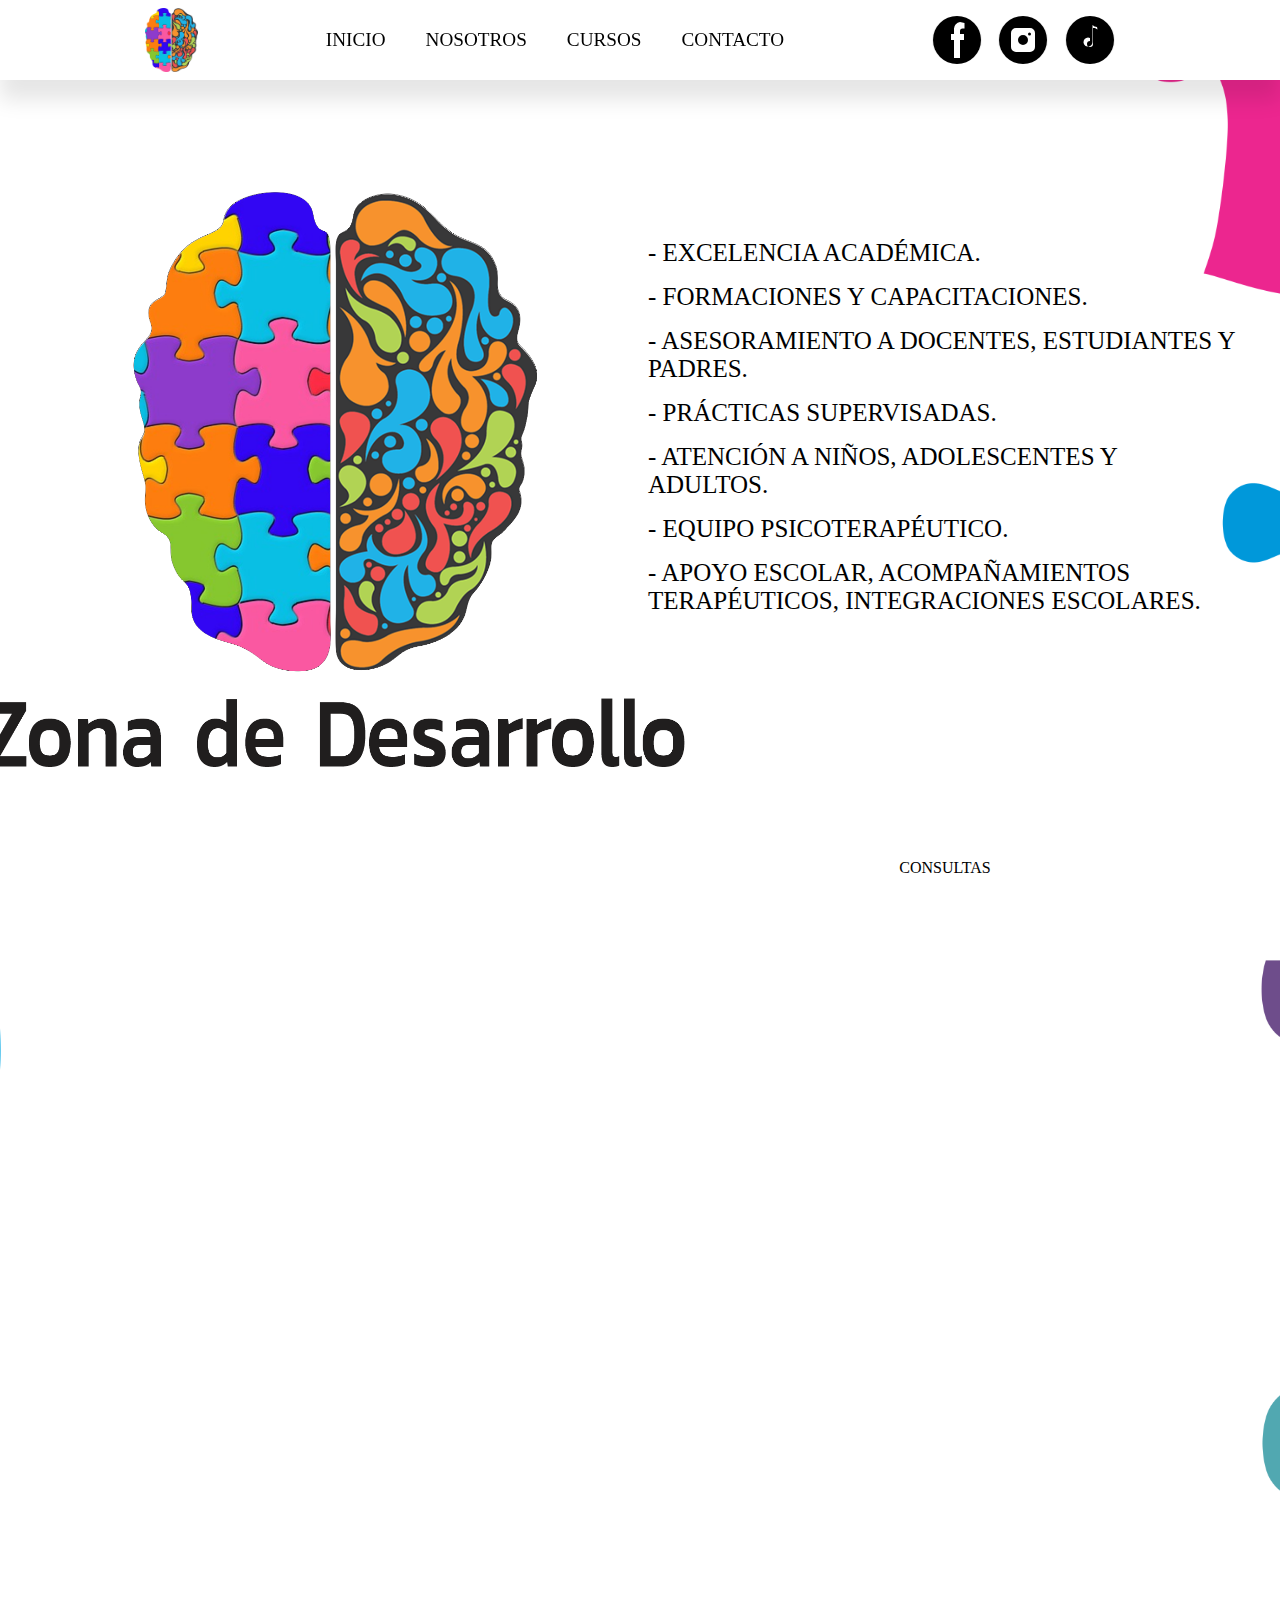
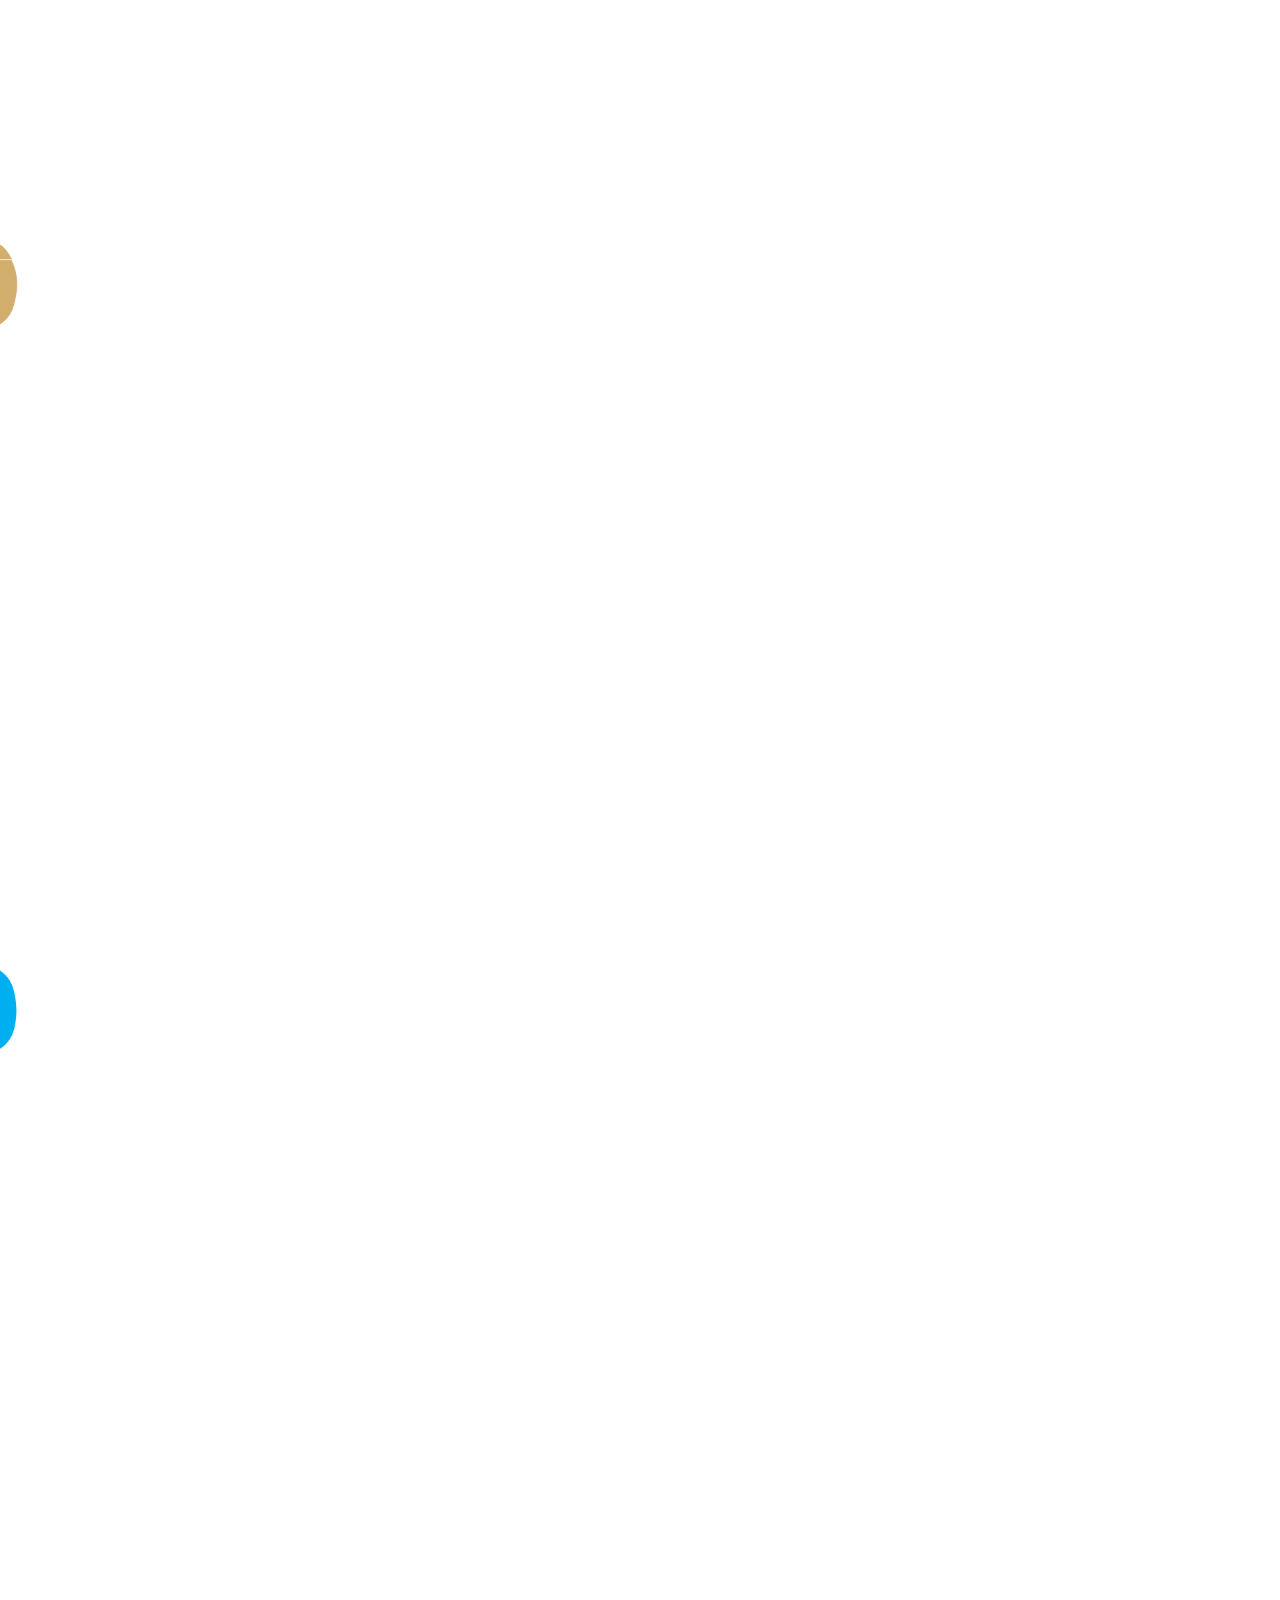
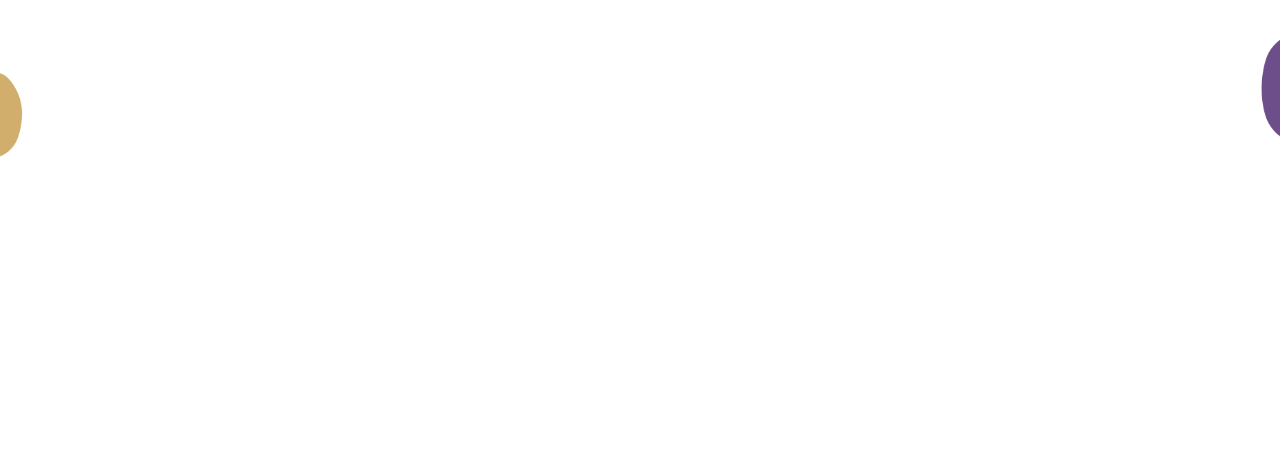
==== index.html @ 985d304d "first commit" ====
<!DOCTYPE html>
<html lang="en">
<head>
    <meta charset="UTF-8">
    <meta name="viewport" content="width=device-width, initial-scale=1.0">
    <title>Zona de Desarrollo</title>
    <link rel="stylesheet" href="style.css">
    <link rel="shortcut icon" href="img/LogoZona.png" type="image/x-icon">
</head>

<body>
    <header>
        <div class="logotipo">
            <img src="img/LogoZona.png" alt="ZonaDeDesarrollo_Logo">
        </div>

        <div class="navegacion">
            <ul>
                <li> <a href="">INICIO</a> </li>
                <li> <a href="">NOSOTROS</a> </li>
                <li> <a href="">CURSOS</a> </li>
                <li> <a href="">CONTACTO</a> </li>
            </ul>
        </div>

        <div class="redes">
            <button>
                <svg xmlns="http://www.w3.org/2000/svg" viewBox="0 0 24 24" width="100" height="100">
                <circle cx="12" cy="12" r="12" fill="#000000"/>
                <path d="M15.5,9H13.5V7.5A1.25,1.25,0,0,1,14.75,6.25h1V3.5A15.48,15.48,0,0,0,13.5,3,3.38,3.38,0,0,0,10.5,6.25V9H9v3h1.5V21h3V12h2Z" fill="#FFFFFF"/>
                </svg>
            </button>
            <button>
                <svg xmlns="http://www.w3.org/2000/svg" viewBox="0 0 24 24" width="100" height="100">
                <circle cx="12" cy="12" r="12" fill="#000000"/>
                <path d="M15.5,6h-7A2.5,2.5,0,0,0,6,8.5v7A2.5,2.5,0,0,0,8.5,18h7a2.5,2.5,0,0,0,2.5-2.5v-7A2.5,2.5,0,0,0,15.5,6ZM12,14.5A2.5,2.5,0,1,1,14.5,12,2.5,2.5,0,0,1,12,14.5Zm3.25-4.75a.75.75,0,1,1,.75-.75A.75.75,0,0,1,15.25,9.75Z" fill="#FFFFFF"/>
                </svg>
            </button>
            <button>
                <svg xmlns="http://www.w3.org/2000/svg" viewBox="0 0 24 24" width="100" height="100">
                <circle cx="12" cy="12" r="12" fill="#000000"/>
                <path d="M15.5,5.5a3.25,3.25,0,0,1-2.25-1V13a2.25,2.25,0,1,1-1.25-2v1.5a1.5,1.5,0,1,0,1.5,1.5V6h1a3.75,3.75,0,0,0,1.25.75Z" fill="#FFFFFF"/>
                </svg>
            </button>
        </div>
    </header>

    <section class="inicio">
        <div class="containerLogo">
            <img src="img/Logo Consultorio.png" alt="logoConsultorio">
        </div>
        <div class="containerInfo">
            <p> - EXCELENCIA ACADÉMICA.</p>
            <p> - FORMACIONES Y CAPACITACIONES.</p>
            <p> - ASESORAMIENTO A DOCENTES, ESTUDIANTES Y PADRES.</p>
            <p> - PRÁCTICAS SUPERVISADAS.</p>
            <p> - ATENCIÓN A NIÑOS, ADOLESCENTES Y ADULTOS.</p>
            <p> - EQUIPO PSICOTERAPÉUTICO.</p>
            <p> - APOYO ESCOLAR, ACOMPAÑAMIENTOS TERAPÉUTICOS,
                INTEGRACIONES ESCOLARES.</p>
        </div>

        <div class="consultas">
            <img src="" alt="">
            <p>CONSULTAS</p>
        </div>
    </section>

    <section class="nosotros">

    </section>

    <section class="cursos">

    </section>

    <section class="contactos"></section>
</body>
</html>
---- style.css ----
body{
    margin: 0;
    padding: 0;
    box-sizing: border-box;
}

header{
    top: 0px;
    background-color: rgb(255, 255, 255);
    height: 80px;
    width: 100%;
    display: flex;
    box-shadow: 0px 20px 20px rgba(0, 0, 0, 0.1);
    justify-content: space-evenly;
    align-items: center;
    position: fixed;
}

.logotipo{
    width: auto;
    height: 80%;
    align-items: center;
    justify-content: center;
}

.logotipo img{
    height: 100%;
    width: auto;
}

.navegacion{
    display: flex;
    width: 400px;
    height: 100%;
    padding: 0px 12px;
    align-items: center;
    justify-content: center;
}

.navegacion ul{
    margin: 0;
    padding: 0;
    display: flex;
    justify-content: space-evenly;
    align-items: center;
    height: 100%;
    list-style: none;
    gap: 40px;
}

.navegacion ul li a{
    font-family: "Kanit Medium";
    text-decoration: none;
    color: black;
    font-size: 120%;
}

.redes{
    display: flex;
    padding: 0px 12px;
    height: 100%;
    width: 200px;
    justify-content: space-around;
    align-items: center;
}

.redes button{
    display: flex;
    padding: 0;
    margin: 0;
    height: 60%;
    width: 50px;
    justify-content: center;
    align-items: center;
    border-radius: 50%;
    border-style: none;
}

.redes button svg{
    display: flex;
    height: 100%;
}

.inicio{
    display: flex;
    justify-content: center;
    align-items: center;
    background-image: url('img/homeSection.png');
    background-size: cover;
    background-position: center; 
    flex-direction: column;
    height: 100vh; 
}

.nosotros{
    display: flex;
    justify-content: center;
    align-items: center;
    background-image: url('img/aboutusSection.png');
    background-size: cover; 
    background-position: center; 
    flex-direction: column;
    height: 100vh;
}

.cursos{
    display: flex;
    justify-content: center;
    align-items: center;
    background-image: url('img/cursosSection.png');
    background-size: cover; 
    background-position: center; 
    flex-direction: column;
    height: 100vh; 
}

.contactos{
    display: flex;
    justify-content: center;
    align-items: center;
    background-image: url('img/contactSection.png');
    background-size: cover; 
    background-position: center; 
    flex-direction: column;
    height: 100vh; 
}

.inicio{
    flex-wrap: wrap;
    display: flex;
    margin: 0;
    padding: 30px;
    justify-content: space-evenly;
    align-items: center;
}

.containerInfo{
    background-color: transparent;
    display: flex;
    height: 80%;
    width: 50%;
    flex-direction: column;
    justify-content: center;
}

.containerInfo p{
    font-family: "Kanit Medium";
    color: black;
    font-size: 25px;
    margin: 8px;
}

.containerLogo{
    background-color: transparent;
    display: flex;
    height: 80%;
    width: 50%;
    justify-content: center;
    align-items: center;
}

.containerLogo img{
    display: flex;
    height: 80%;
    width: auto;
}
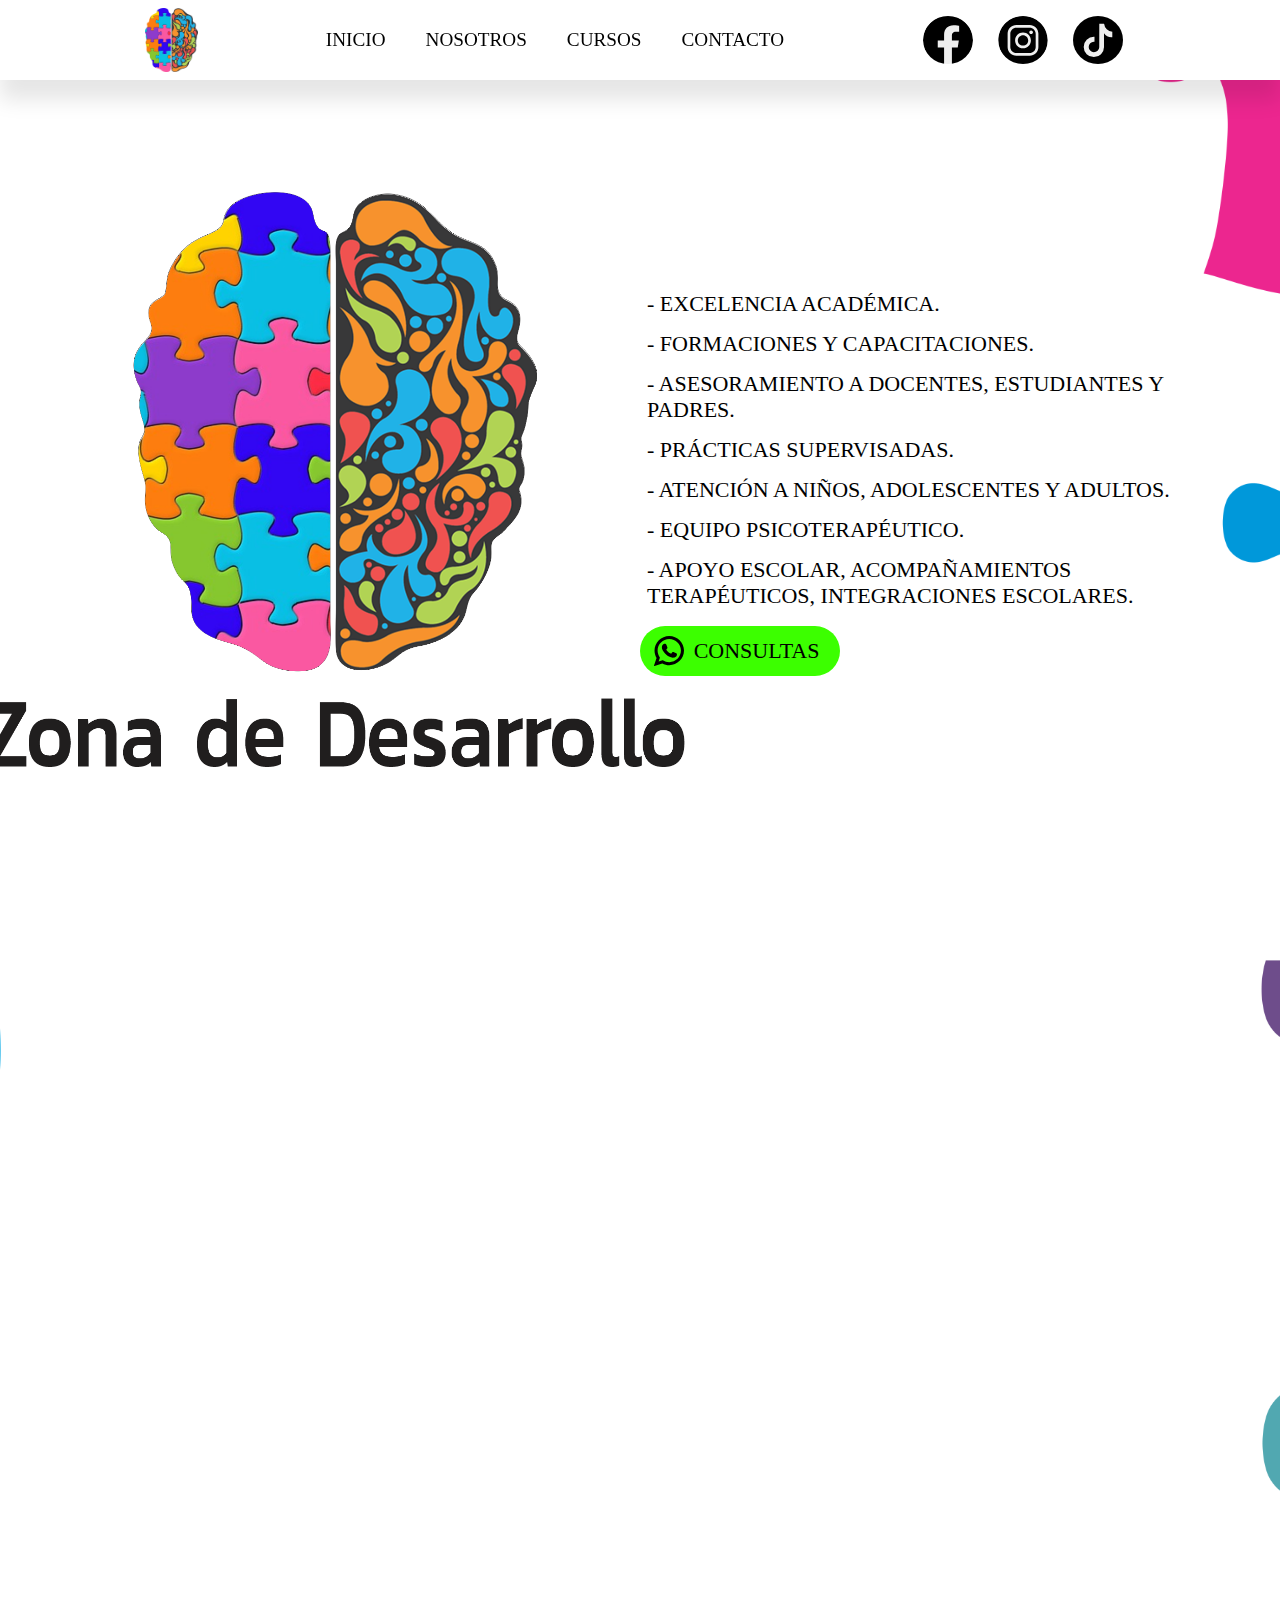
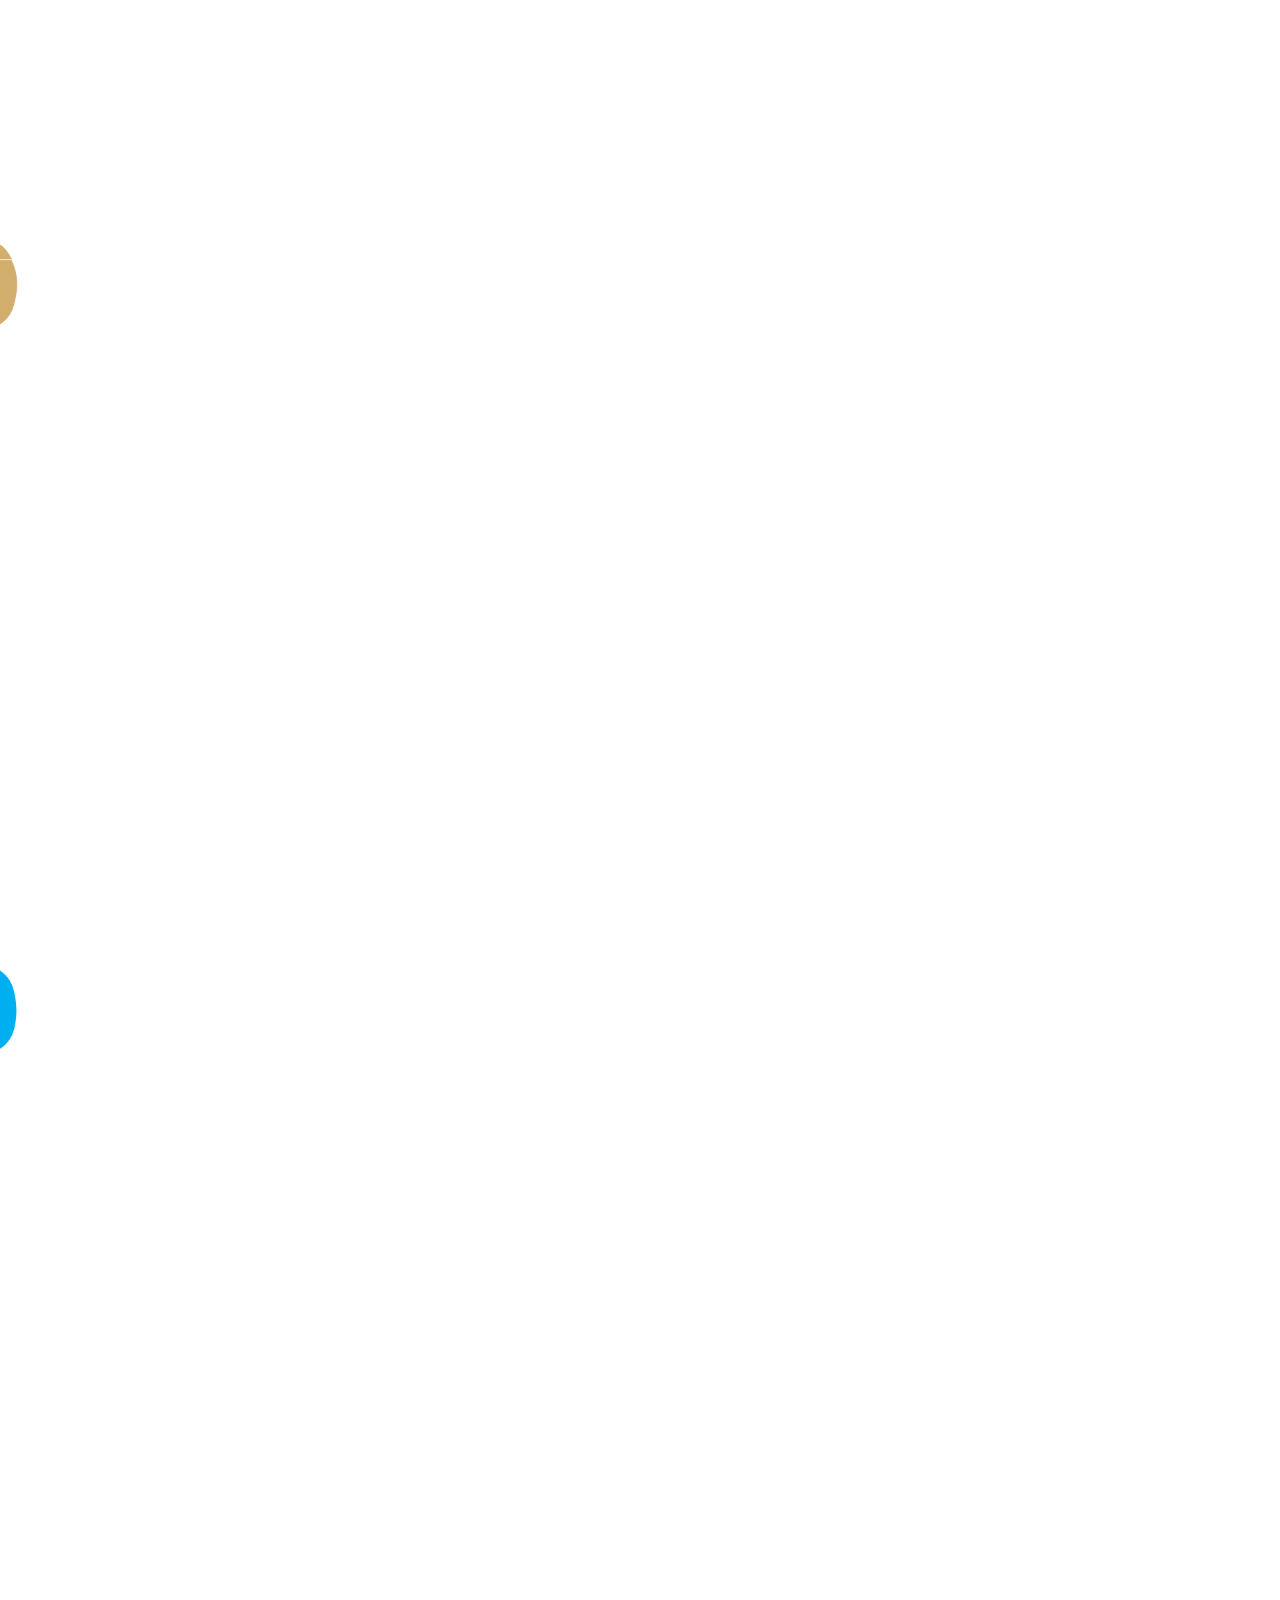
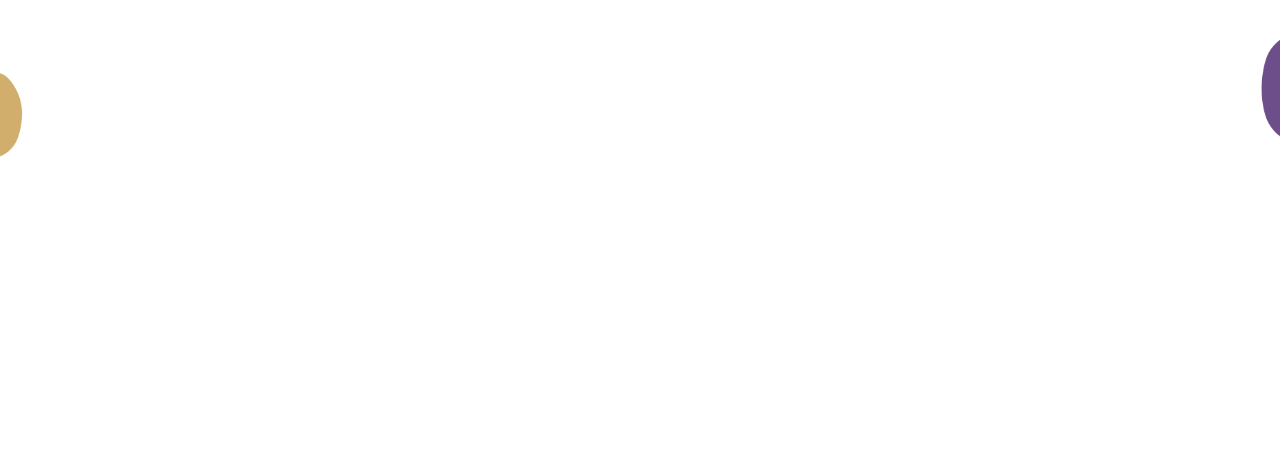
==== commit b4d5a55d: "Seccion de inicio terminada" ====
--- a/index.html
+++ b/index.html
@@ -25,22 +25,22 @@
 
         <div class="redes">
             <button>
-                <svg xmlns="http://www.w3.org/2000/svg" viewBox="0 0 24 24" width="100" height="100">
-                <circle cx="12" cy="12" r="12" fill="#000000"/>
-                <path d="M15.5,9H13.5V7.5A1.25,1.25,0,0,1,14.75,6.25h1V3.5A15.48,15.48,0,0,0,13.5,3,3.38,3.38,0,0,0,10.5,6.25V9H9v3h1.5V21h3V12h2Z" fill="#FFFFFF"/>
+                <svg viewBox="0 0 24 24" role="img" xmlns="http://www.w3.org/2000/svg"><title>Facebook icon</title><path d="M23.9981 11.9991C23.9981 5.37216 18.626 0 11.9991 0C5.37216 0 0 5.37216 0 11.9991C0 17.9882 4.38789 22.9522 10.1242 23.8524V15.4676H7.07758V11.9991H10.1242V9.35553C10.1242 6.34826 11.9156 4.68714 14.6564 4.68714C15.9692 4.68714 17.3424 4.92149 17.3424 4.92149V7.87439H15.8294C14.3388 7.87439 13.8739 8.79933 13.8739 9.74824V11.9991H17.2018L16.6698 15.4676H13.8739V23.8524C19.6103 22.9522 23.9981 17.9882 23.9981 11.9991Z"/></svg>
+            </button>
+            <button>
+                <svg fill="#000000" version="1.1" id="Layer_1" xmlns="http://www.w3.org/2000/svg" xmlns:xlink="http://www.w3.org/1999/xlink" 
+                width="800px" height="800px" viewBox="0 0 260 260" enable-background="new 0 0 260 260" xml:space="preserve">
+                <path d="M164.58,64H95.42C78.1,64,64,78.1,64,95.42v69.16C64,181.9,78.1,196,95.42,196h69.16c17.32,0,31.42-14.1,31.42-31.42V95.42
+                C196,78.1,181.9,64,164.58,64z M130,171.1c-22.66,0-41.1-18.44-41.1-41.1s18.44-41.1,41.1-41.1s41.1,18.44,41.1,41.1
+                S152.66,171.1,130,171.1z M172.22,97.3c-5.3,0-9.6-4.3-9.6-9.61c0-5.3,4.3-9.6,9.6-9.6c5.31,0,9.61,4.3,9.61,9.6
+                C181.83,93,177.53,97.3,172.22,97.3z M130,102.9c-14.94,0-27.1,12.16-27.1,27.1s12.16,27.1,27.1,27.1s27.1-12.16,27.1-27.1
+                S144.94,102.9,130,102.9z M130,2C59.31,2,2,59.31,2,130s57.31,128,128,128s128-57.31,128-128S200.69,2,130,2z M210,164.58
+                c0,25.04-20.38,45.42-45.42,45.42H95.42C70.38,210,50,189.62,50,164.58V95.42C50,70.38,70.38,50,95.42,50h69.16
+                C189.62,50,210,70.38,210,95.42V164.58z"/>
                 </svg>
             </button>
             <button>
-                <svg xmlns="http://www.w3.org/2000/svg" viewBox="0 0 24 24" width="100" height="100">
-                <circle cx="12" cy="12" r="12" fill="#000000"/>
-                <path d="M15.5,6h-7A2.5,2.5,0,0,0,6,8.5v7A2.5,2.5,0,0,0,8.5,18h7a2.5,2.5,0,0,0,2.5-2.5v-7A2.5,2.5,0,0,0,15.5,6ZM12,14.5A2.5,2.5,0,1,1,14.5,12,2.5,2.5,0,0,1,12,14.5Zm3.25-4.75a.75.75,0,1,1,.75-.75A.75.75,0,0,1,15.25,9.75Z" fill="#FFFFFF"/>
-                </svg>
-            </button>
-            <button>
-                <svg xmlns="http://www.w3.org/2000/svg" viewBox="0 0 24 24" width="100" height="100">
-                <circle cx="12" cy="12" r="12" fill="#000000"/>
-                <path d="M15.5,5.5a3.25,3.25,0,0,1-2.25-1V13a2.25,2.25,0,1,1-1.25-2v1.5a1.5,1.5,0,1,0,1.5,1.5V6h1a3.75,3.75,0,0,0,1.25.75Z" fill="#FFFFFF"/>
-                </svg>
+                <svg viewBox="4 4 42 42" xmlns="http://www.w3.org/2000/svg" width="2500" height="2500"><path d="M41 4H9C6.243 4 4 6.243 4 9v32c0 2.757 2.243 5 5 5h32c2.757 0 5-2.243 5-5V9c0-2.757-2.243-5-5-5m-3.994 18.323a7.482 7.482 0 0 1-.69.035 7.492 7.492 0 0 1-6.269-3.388v11.537a8.527 8.527 0 1 1-8.527-8.527c.178 0 .352.016.527.027v4.202c-.175-.021-.347-.053-.527-.053a4.351 4.351 0 1 0 0 8.704c2.404 0 4.527-1.894 4.527-4.298l.042-19.594h4.02a7.488 7.488 0 0 0 6.901 6.685v4.67"/></svg>
             </button>
         </div>
     </header>
@@ -58,12 +58,34 @@
             <p> - EQUIPO PSICOTERAPÉUTICO.</p>
             <p> - APOYO ESCOLAR, ACOMPAÑAMIENTOS TERAPÉUTICOS,
                 INTEGRACIONES ESCOLARES.</p>
+
+            <button>
+                <svg fill="#000000" version="1.1" id="Layer_1" xmlns="http://www.w3.org/2000/svg" xmlns:xlink="http://www.w3.org/1999/xlink" viewBox="0 0 308 308" xml:space="preserve">
+                <g id="XMLID_468_">
+	                <path id="XMLID_469_" d="M227.904,176.981c-0.6-0.288-23.054-11.345-27.044-12.781c-1.629-0.585-3.374-1.156-5.23-1.156
+		            c-3.032,0-5.579,1.511-7.563,4.479c-2.243,3.334-9.033,11.271-11.131,13.642c-0.274,0.313-0.648,0.687-0.872,0.687
+		            c-0.201,0-3.676-1.431-4.728-1.888c-24.087-10.463-42.37-35.624-44.877-39.867c-0.358-0.61-0.373-0.887-0.376-0.887
+		            c0.088-0.323,0.898-1.135,1.316-1.554c1.223-1.21,2.548-2.805,3.83-4.348c0.607-0.731,1.215-1.463,1.812-2.153
+		            c1.86-2.164,2.688-3.844,3.648-5.79l0.503-1.011c2.344-4.657,0.342-8.587-0.305-9.856c-0.531-1.062-10.012-23.944-11.02-26.348
+		            c-2.424-5.801-5.627-8.502-10.078-8.502c-0.413,0,0,0-1.732,0.073c-2.109,0.089-13.594,1.601-18.672,4.802
+		            c-5.385,3.395-14.495,14.217-14.495,33.249c0,17.129,10.87,33.302,15.537,39.453c0.116,0.155,0.329,0.47,0.638,0.922
+		            c17.873,26.102,40.154,45.446,62.741,54.469c21.745,8.686,32.042,9.69,37.896,9.69c0.001,0,0.001,0,0.001,0
+		            c2.46,0,4.429-0.193,6.166-0.364l1.102-0.105c7.512-0.666,24.02-9.22,27.775-19.655c2.958-8.219,3.738-17.199,1.77-20.458
+		            C233.168,179.508,230.845,178.393,227.904,176.981z"/>
+	                <path id="XMLID_470_" d="M156.734,0C73.318,0,5.454,67.354,5.454,150.143c0,26.777,7.166,52.988,20.741,75.928L0.212,302.716
+		            c-0.484,1.429-0.124,3.009,0.933,4.085C1.908,307.58,2.943,308,4,308c0.405,0,0.813-0.061,1.211-0.188l79.92-25.396
+		            c21.87,11.685,46.588,17.853,71.604,17.853C240.143,300.27,308,232.923,308,150.143C308,67.354,240.143,0,156.734,0z
+		            M156.734,268.994c-23.539,0-46.338-6.797-65.936-19.657c-0.659-0.433-1.424-0.655-2.194-0.655c-0.407,0-0.815,0.062-1.212,0.188
+		            l-40.035,12.726l12.924-38.129c0.418-1.234,0.209-2.595-0.561-3.647c-14.924-20.392-22.813-44.485-22.813-69.677
+		            c0-65.543,53.754-118.867,119.826-118.867c66.064,0,119.812,53.324,119.812,118.867
+		            C276.546,215.678,222.799,268.994,156.734,268.994z"/>
+                </g>
+                </svg>
+                <p>CONSULTAS</p>
+            </button>
         </div>
 
-        <div class="consultas">
-            <img src="" alt="">
-            <p>CONSULTAS</p>
-        </div>
+        
     </section>
 
     <section class="nosotros">
--- a/style.css
+++ b/style.css
@@ -60,7 +60,7 @@
     padding: 0px 12px;
     height: 100%;
     width: 200px;
-    justify-content: space-around;
+    justify-content: space-between;
     align-items: center;
 }
 
@@ -74,11 +74,12 @@
     align-items: center;
     border-radius: 50%;
     border-style: none;
+    overflow: hidden;
 }
 
 .redes button svg{
     display: flex;
-    height: 100%;
+    height: 110%;
 }
 
 .inicio{
@@ -146,8 +147,8 @@
 .containerInfo p{
     font-family: "Kanit Medium";
     color: black;
-    font-size: 25px;
-    margin: 8px;
+    font-size: 22px;
+    margin: 7px;
 }
 
 .containerLogo{
@@ -164,3 +165,22 @@
     height: 80%;
     width: auto;
 }
+
+.containerInfo button{
+    margin-top: 10px;
+    width: 200px;
+    background-color: rgb(60, 255, 0);
+    height: 50px;
+    display: flex;
+    align-items: center;
+    justify-content: space-around;
+    border-style: none;
+    border-radius: 25px;
+    padding: 0px 12px;
+}
+
+.containerInfo button svg{
+    display: flex;
+    height: 60%;
+    width: auto;
+}
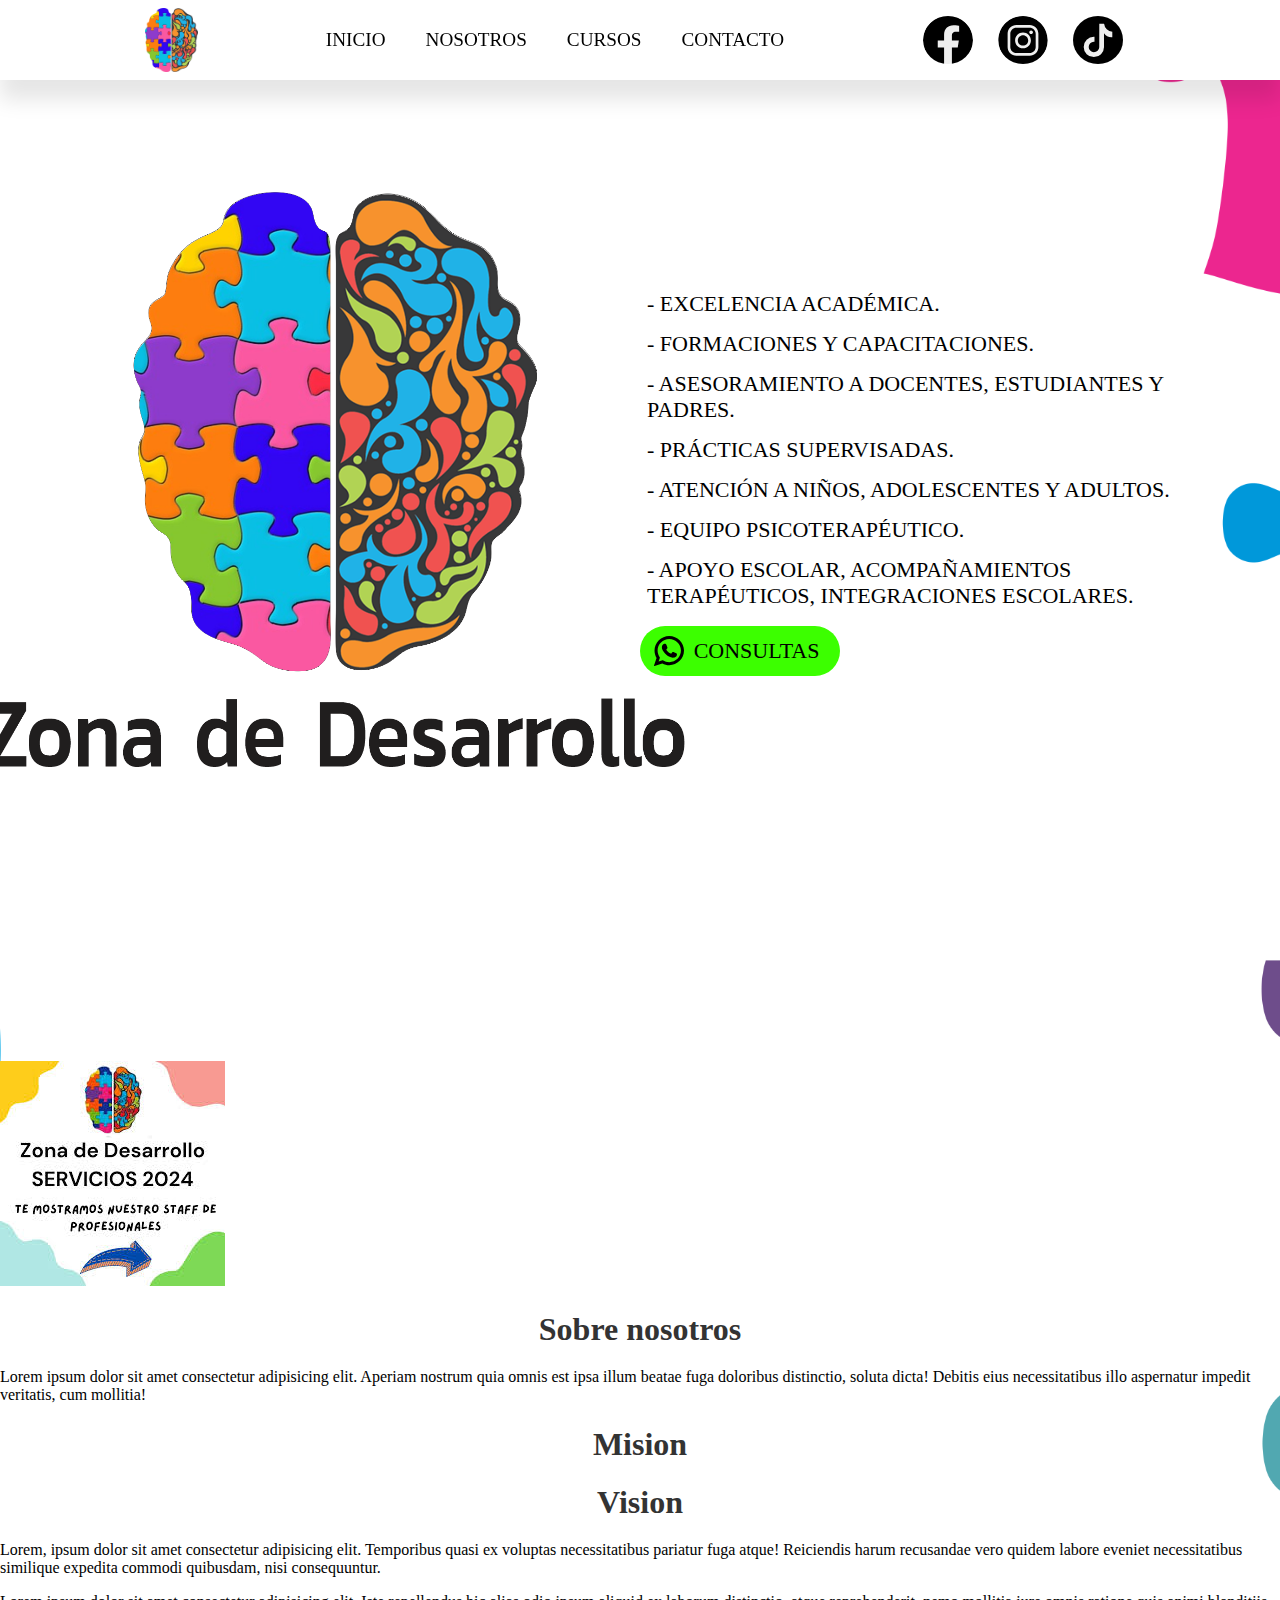
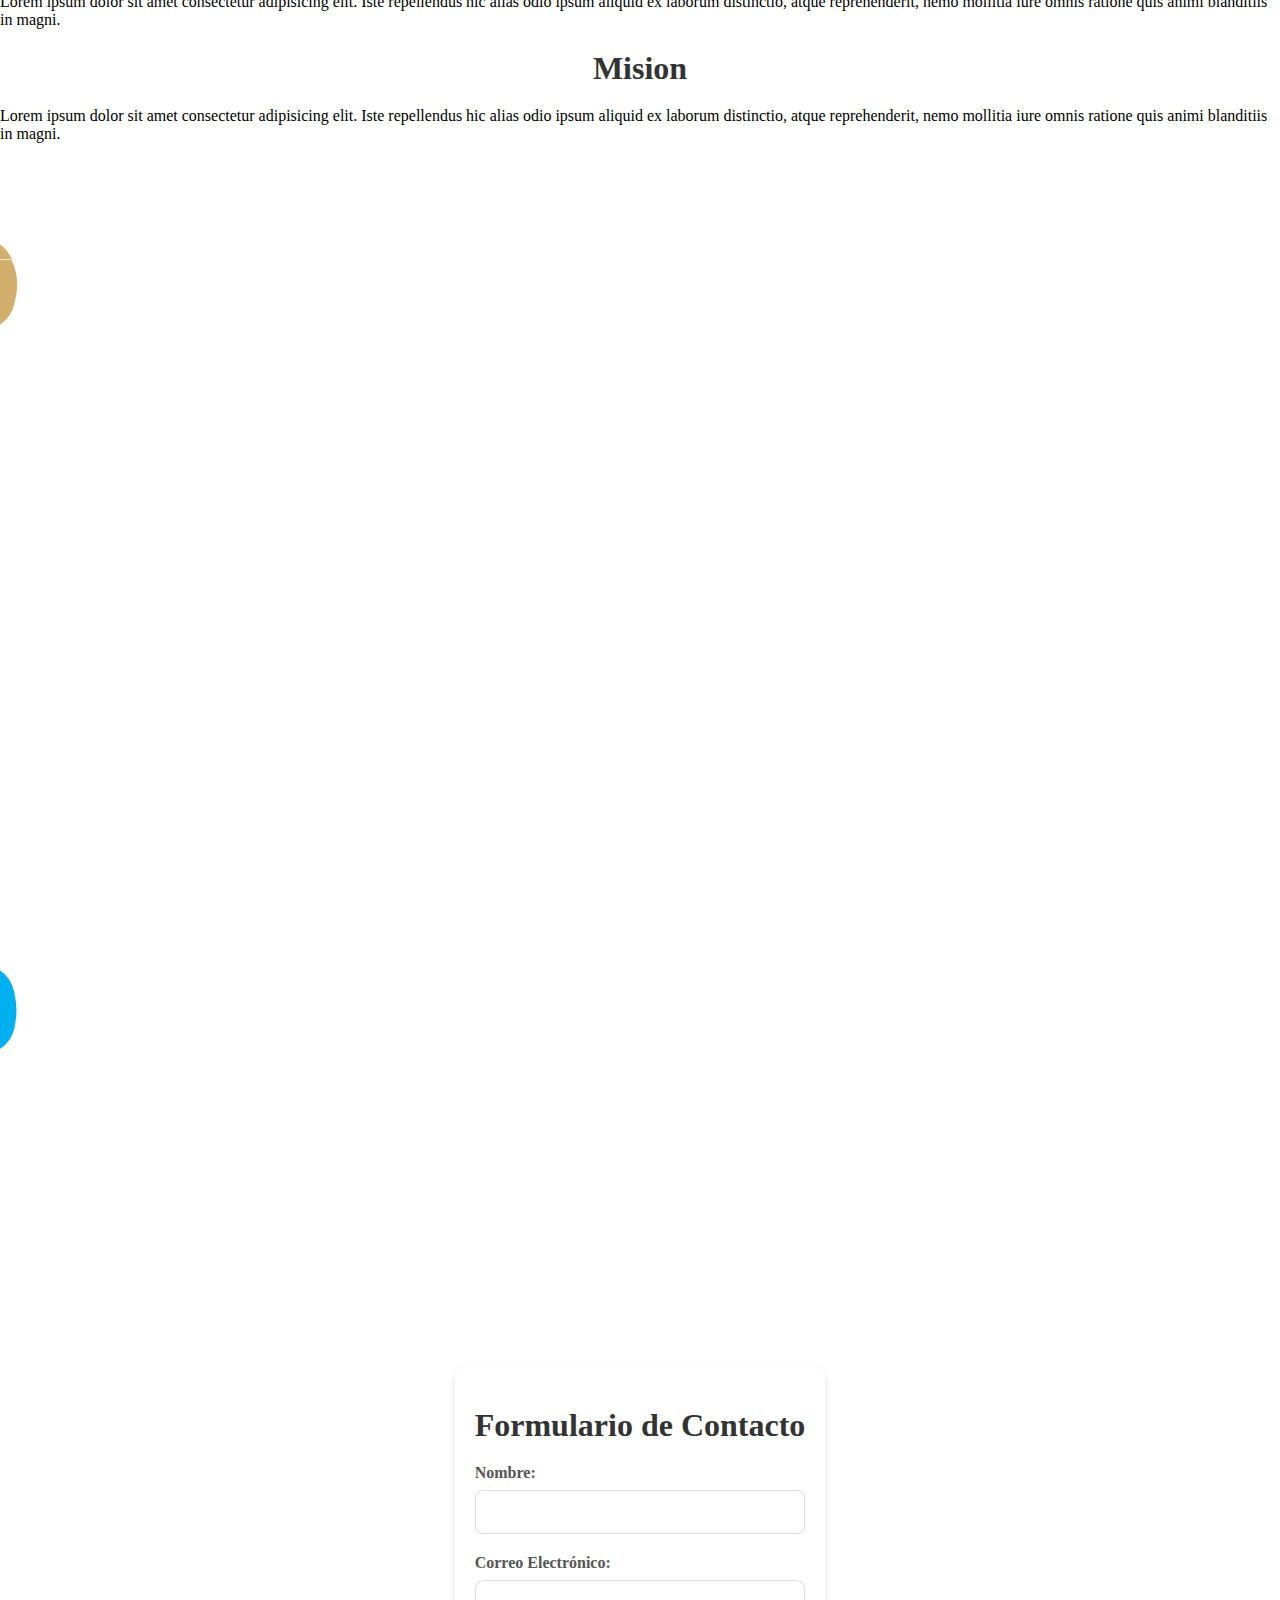
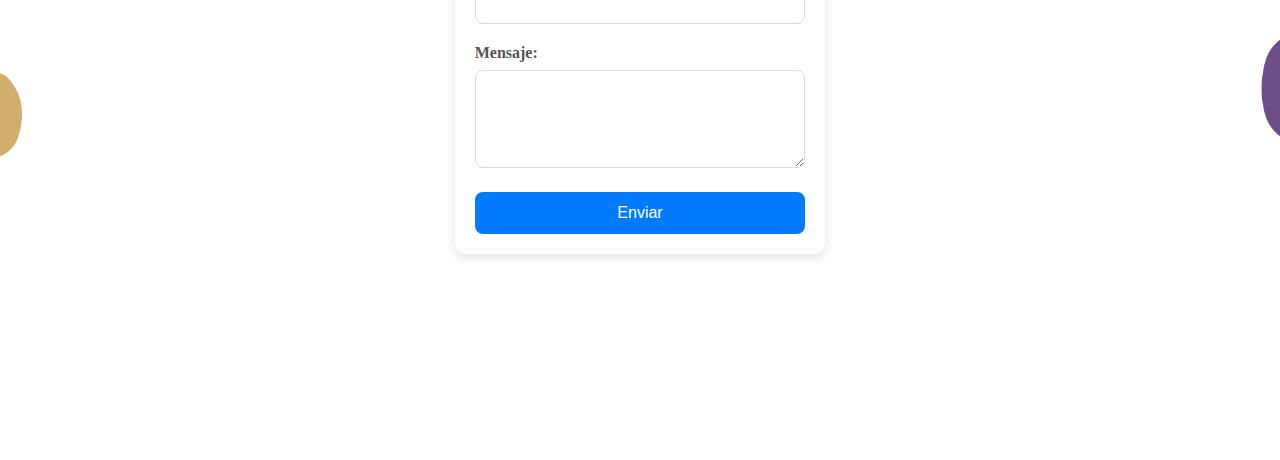
==== commit 94a5d01a: "Junté todo dentro del primer archivo index" ====
--- a/index.html
+++ b/index.html
@@ -6,6 +6,9 @@
     <title>Zona de Desarrollo</title>
     <link rel="stylesheet" href="style.css">
     <link rel="shortcut icon" href="img/LogoZona.png" type="image/x-icon">
+    <link rel="preconnect" href="https://fonts.googleapis.com">
+    <link rel="preconnect" href="https://fonts.gstatic.com" crossorigin>
+    <link href="https://fonts.googleapis.com/css2?family=Kanit:ital,wght@0,100;0,200;0,300;0,400;0,500;0,600;0,700;0,800;0,900;1,100;1,200;1,300;1,400;1,500;1,600;1,700;1,800;1,900&display=swap" rel="stylesheet">
 </head>
 
 <body>
@@ -25,7 +28,7 @@
 
         <div class="redes">
             <button>
-                <svg viewBox="0 0 24 24" role="img" xmlns="http://www.w3.org/2000/svg"><title>Facebook icon</title><path d="M23.9981 11.9991C23.9981 5.37216 18.626 0 11.9991 0C5.37216 0 0 5.37216 0 11.9991C0 17.9882 4.38789 22.9522 10.1242 23.8524V15.4676H7.07758V11.9991H10.1242V9.35553C10.1242 6.34826 11.9156 4.68714 14.6564 4.68714C15.9692 4.68714 17.3424 4.92149 17.3424 4.92149V7.87439H15.8294C14.3388 7.87439 13.8739 8.79933 13.8739 9.74824V11.9991H17.2018L16.6698 15.4676H13.8739V23.8524C19.6103 22.9522 23.9981 17.9882 23.9981 11.9991Z"/></svg>
+                <svg viewBox="0 0 24 24" role="img" xmlns="http://www.w3.org/2000/svg"><path d="M23.9981 11.9991C23.9981 5.37216 18.626 0 11.9991 0C5.37216 0 0 5.37216 0 11.9991C0 17.9882 4.38789 22.9522 10.1242 23.8524V15.4676H7.07758V11.9991H10.1242V9.35553C10.1242 6.34826 11.9156 4.68714 14.6564 4.68714C15.9692 4.68714 17.3424 4.92149 17.3424 4.92149V7.87439H15.8294C14.3388 7.87439 13.8739 8.79933 13.8739 9.74824V11.9991H17.2018L16.6698 15.4676H13.8739V23.8524C19.6103 22.9522 23.9981 17.9882 23.9981 11.9991Z"/></svg>
             </button>
             <button>
                 <svg fill="#000000" version="1.1" id="Layer_1" xmlns="http://www.w3.org/2000/svg" xmlns:xlink="http://www.w3.org/1999/xlink" 
@@ -44,6 +47,8 @@
             </button>
         </div>
     </header>
+
+   
 
     <section class="inicio">
         <div class="containerLogo">
@@ -89,13 +94,42 @@
     </section>
 
     <section class="nosotros">
-
+        <div class="image">
+            <img src="./img/images.jfif" alt="" >
+            <h1>Sobre nosotros</h1>
+            <p>Lorem ipsum dolor sit amet consectetur adipisicing elit. Aperiam nostrum quia omnis est ipsa illum beatae fuga doloribus distinctio, soluta dicta! Debitis eius necessitatibus illo aspernatur impedit veritatis, cum mollitia!</p>
+            <h1>Mision</h1>
+            <h1>Vision</h1>
+            <p>Lorem, ipsum dolor sit amet consectetur adipisicing elit. Temporibus quasi ex voluptas necessitatibus pariatur fuga atque! Reiciendis harum recusandae vero quidem labore eveniet necessitatibus similique expedita commodi quibusdam, nisi consequuntur.</p>
+            <p>Lorem ipsum dolor sit amet consectetur adipisicing elit. Iste repellendus hic alias odio ipsum aliquid ex laborum distinctio, atque reprehenderit, nemo mollitia iure omnis ratione quis animi blanditiis in magni.</p>
+            <h1>Mision</h1>
+            <p>Lorem ipsum dolor sit amet consectetur adipisicing elit. Iste repellendus hic alias odio ipsum aliquid ex laborum distinctio, atque reprehenderit, nemo mollitia iure omnis ratione quis animi blanditiis in magni.</p>
+        </div>
     </section>
 
     <section class="cursos">
 
     </section>
 
-    <section class="contactos"></section>
+    <section class="contactos">
+        <div class="container">
+            <h1>Formulario de Contacto</h1>
+            <form action="https://formsubmit.co/lauta8942@gmail.com" method="POST">
+                <div class="form-group">
+                    <label for="nombre">Nombre:</label>
+                    <input type="text" id="nombre" name="nombre" required>
+                </div>
+                <div class="form-group">
+                    <label for="email">Correo Electrónico:</label>
+                    <input type="email" id="email" name="email" required>
+                </div>
+                <div class="form-group">
+                    <label for="mensaje">Mensaje:</label>
+                    <textarea id="mensaje" name="mensaje" rows="4" required></textarea>
+                </div>
+                <button class="button" type="submit">Enviar</button>
+            </form>
+        </div>
+    </section>
 </body>
 </html>--- a/style.css
+++ b/style.css
@@ -1,3 +1,5 @@
+@import url('https://fonts.googleapis.com/css2?family=Kanit:ital,wght@0,100;0,200;0,300;0,400;0,500;0,600;0,700;0,800;0,900;1,100;1,200;1,300;1,400;1,500;1,600;1,700;1,800;1,900&display=swap');
+
 body{
     margin: 0;
     padding: 0;
@@ -75,12 +77,22 @@
     border-radius: 50%;
     border-style: none;
     overflow: hidden;
+    
+    transition: background-color 0.3s ease, box-shadow 0.3s ease;
+    cursor: pointer;
+}
+
+.redes button:hover {
+    box-shadow: 0px 10px 20px rgba(0, 0, 0, 0.2); 
 }
 
 .redes button svg{
     display: flex;
     height: 110%;
 }
+
+
+/* ---------------------- INICIO ----------------------------- */
 
 .inicio{
     display: flex;
@@ -177,6 +189,14 @@
     border-style: none;
     border-radius: 25px;
     padding: 0px 12px;
+
+    transition: background-color 0.3s ease, box-shadow 0.3s ease;
+    cursor: pointer;
+}
+
+.containerInfo button:hover {
+    background-color: rgb(0, 230, 57); 
+    box-shadow: 0px 10px 20px rgba(0, 0, 0, 0.2); 
 }
 
 .containerInfo button svg{
@@ -184,3 +204,164 @@
     height: 60%;
     width: auto;
 }
+
+/* -----------------------RESPONSIVE INICIO-------------------------- */
+
+@media (max-width: 768px) {
+    header {
+        height: 150px; 
+        flex-direction: column; 
+    }
+
+    .logotipo {
+        height: 10%; 
+    }
+
+    .navegacion {
+        width: 100%; 
+
+        padding: 0;
+        justify-content: space-around;
+    }
+
+    .navegacion ul {
+        flex-direction: column; 
+        gap: 10px; 
+    }
+
+    .navegacion ul li a {
+        font-size: 100%; 
+    }
+
+    .redes {
+        width: 100%; 
+        justify-content: center; 
+    }
+
+    .redes button {
+        width: 40px;
+        height: 40px;
+    }
+
+    .inicio, .nosotros, .cursos, .contactos {
+        height: auto; 
+        padding: 20px; 
+    }
+
+    .containerInfo, .containerLogo {
+        width: 100%; 
+        height: auto; 
+        margin-bottom: 20px; 
+    }
+
+    .containerInfo p {
+        font-size: 18px; 
+    }
+
+    .containerInfo button {
+        width: 30%; 
+        margin-top: 20px; 
+    }
+
+}
+
+/* -------------------------NOSOTROS------------------------------- */
+.nosotros{
+    display: flex;
+    justify-content: center;
+    align-items: center;
+    background-image: url('img/aboutusSection.png');
+    background-size: cover; /* Asegura que la imagen cubra todo el contenedor */
+    background-position: center; /* Centra la imagen de fondo */
+    background-repeat: no-repeat; /* Evita que la imagen de fondo se repita */
+    height: 100vh; /* Asegura que el contenedor cubra toda la altura del viewport */
+    margin: 0; /* Elimina márgenes que puedan afectar la altura */
+    padding: 0; /* Elimina relleno que pueda afectar la altura */
+}
+
+/* --------------------RESPONSIVE NOSOTROS------------------------------------ */
+
+
+.container {
+    max-width: 500px;
+    margin: 60px auto;
+    padding: 20px;
+    background-color: #ffffff;
+    border-radius: 10px;
+    box-shadow: 0 4px 8px rgba(0, 0, 0, 0.1);
+}
+
+h1 {
+    text-align: center;
+    color: #333;
+    margin-bottom: 20px;
+    font-size: 2em;
+}
+
+.form-group {
+    margin-bottom: 20px;
+
+}
+
+.form-group label {
+    display: block;
+    font-weight: bold;
+    color: #555;
+    margin-bottom: 8px;
+}
+
+.form-group input,
+.form-group textarea {
+    width: 100%;
+    padding: 12px;
+    border: 1px solid #ddd;
+    border-radius: 8px;
+    box-sizing: border-box;
+    font-size: 16px;
+}
+
+.form-group input:focus,
+.form-group textarea:focus {
+    border-color: #0056b3;
+    outline: none;
+    box-shadow: 0 0 5px rgba(0, 86, 179, 0.2);
+}
+
+.button {
+    display: block;
+    width: 100%;
+    padding: 12px;
+    border: none;
+    border-radius: 8px;
+    background-color: #007bff;
+    color: #fff;
+    font-size: 16px;
+    cursor: pointer;
+    transition: background-color 0.3s ease;
+}
+
+.button:hover {
+    background-color: #0056b3;
+}
+
+.datos {
+    position: absolute;
+    top: 0;
+    display: flex;
+    flex-direction: column;
+    justify-content: flex-start;
+    align-items: left;
+    text-align: left;
+    margin: 0;
+    padding: 20px;
+    box-sizing: border-box;
+    z-index: 1;
+    left: 10%;
+}
+
+
+/* iframe Styles */
+.datos iframe {
+    width: 500px;
+    height: 300px;
+}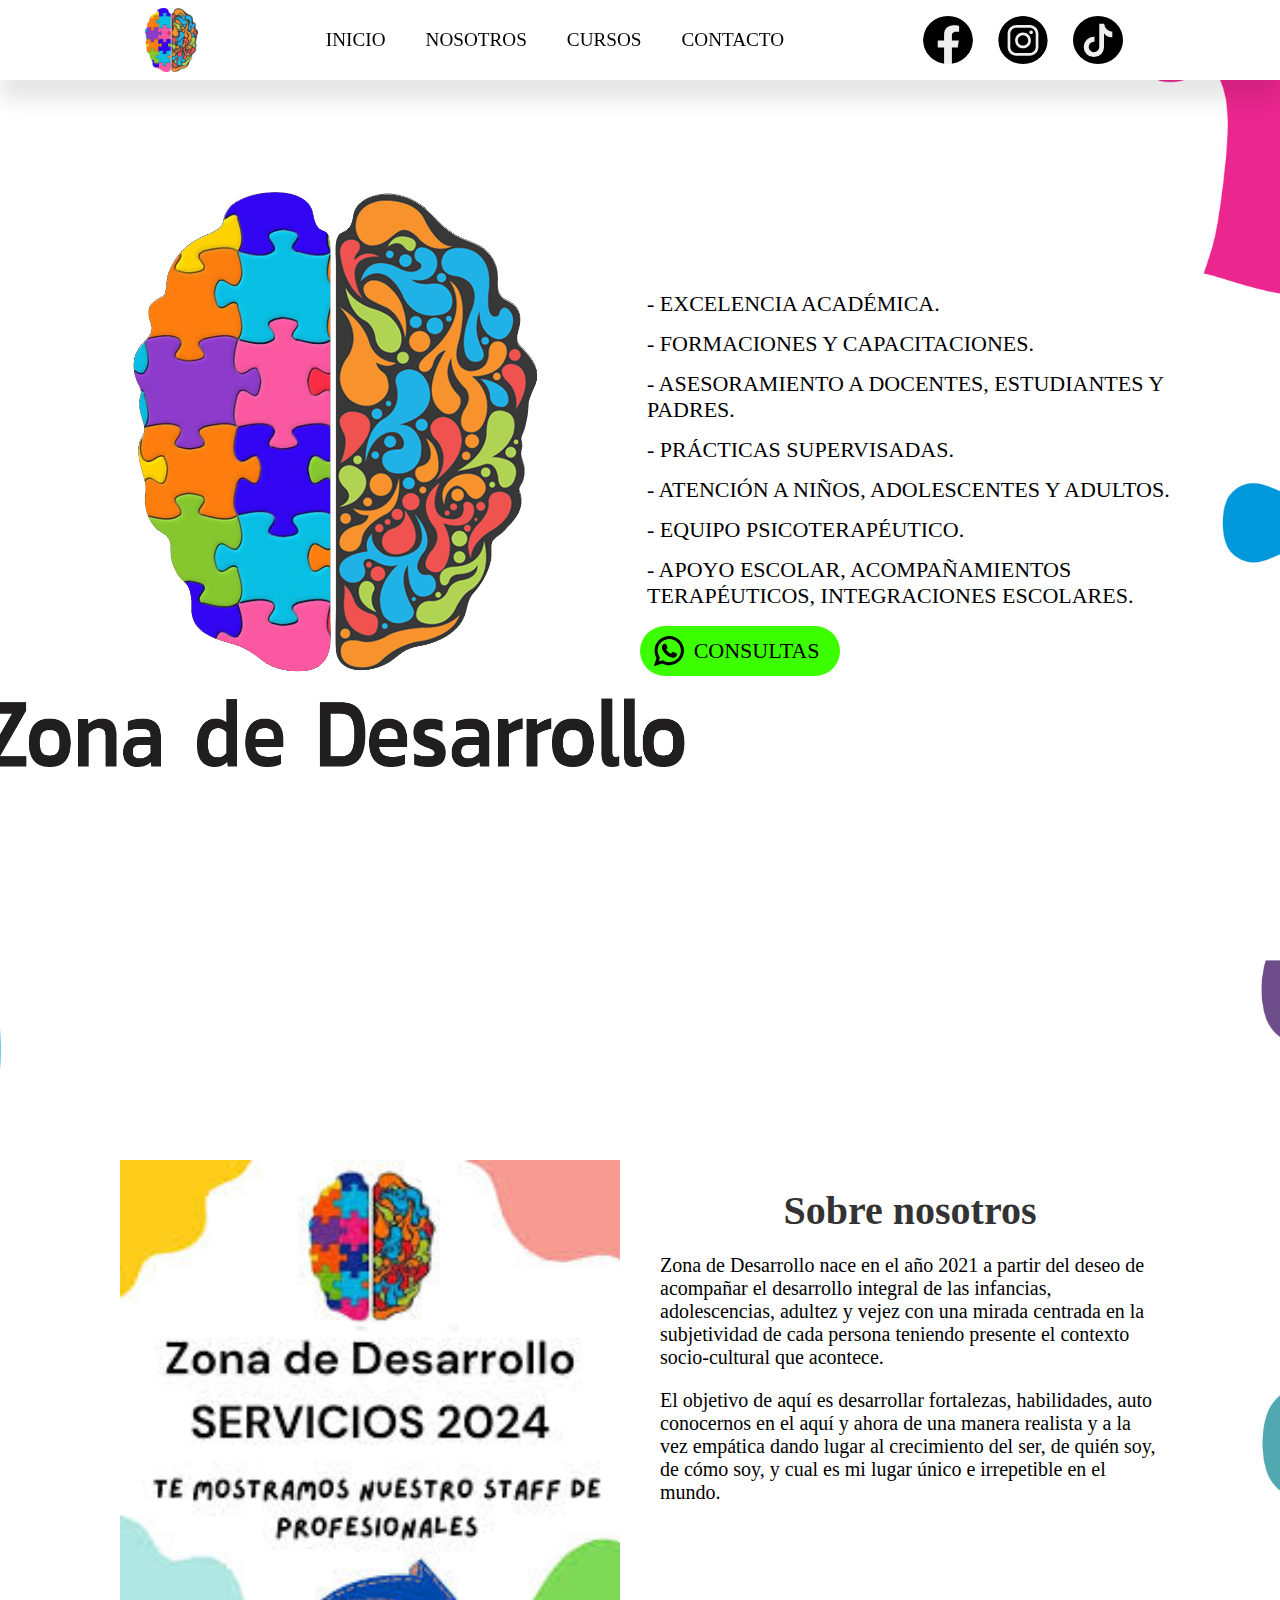
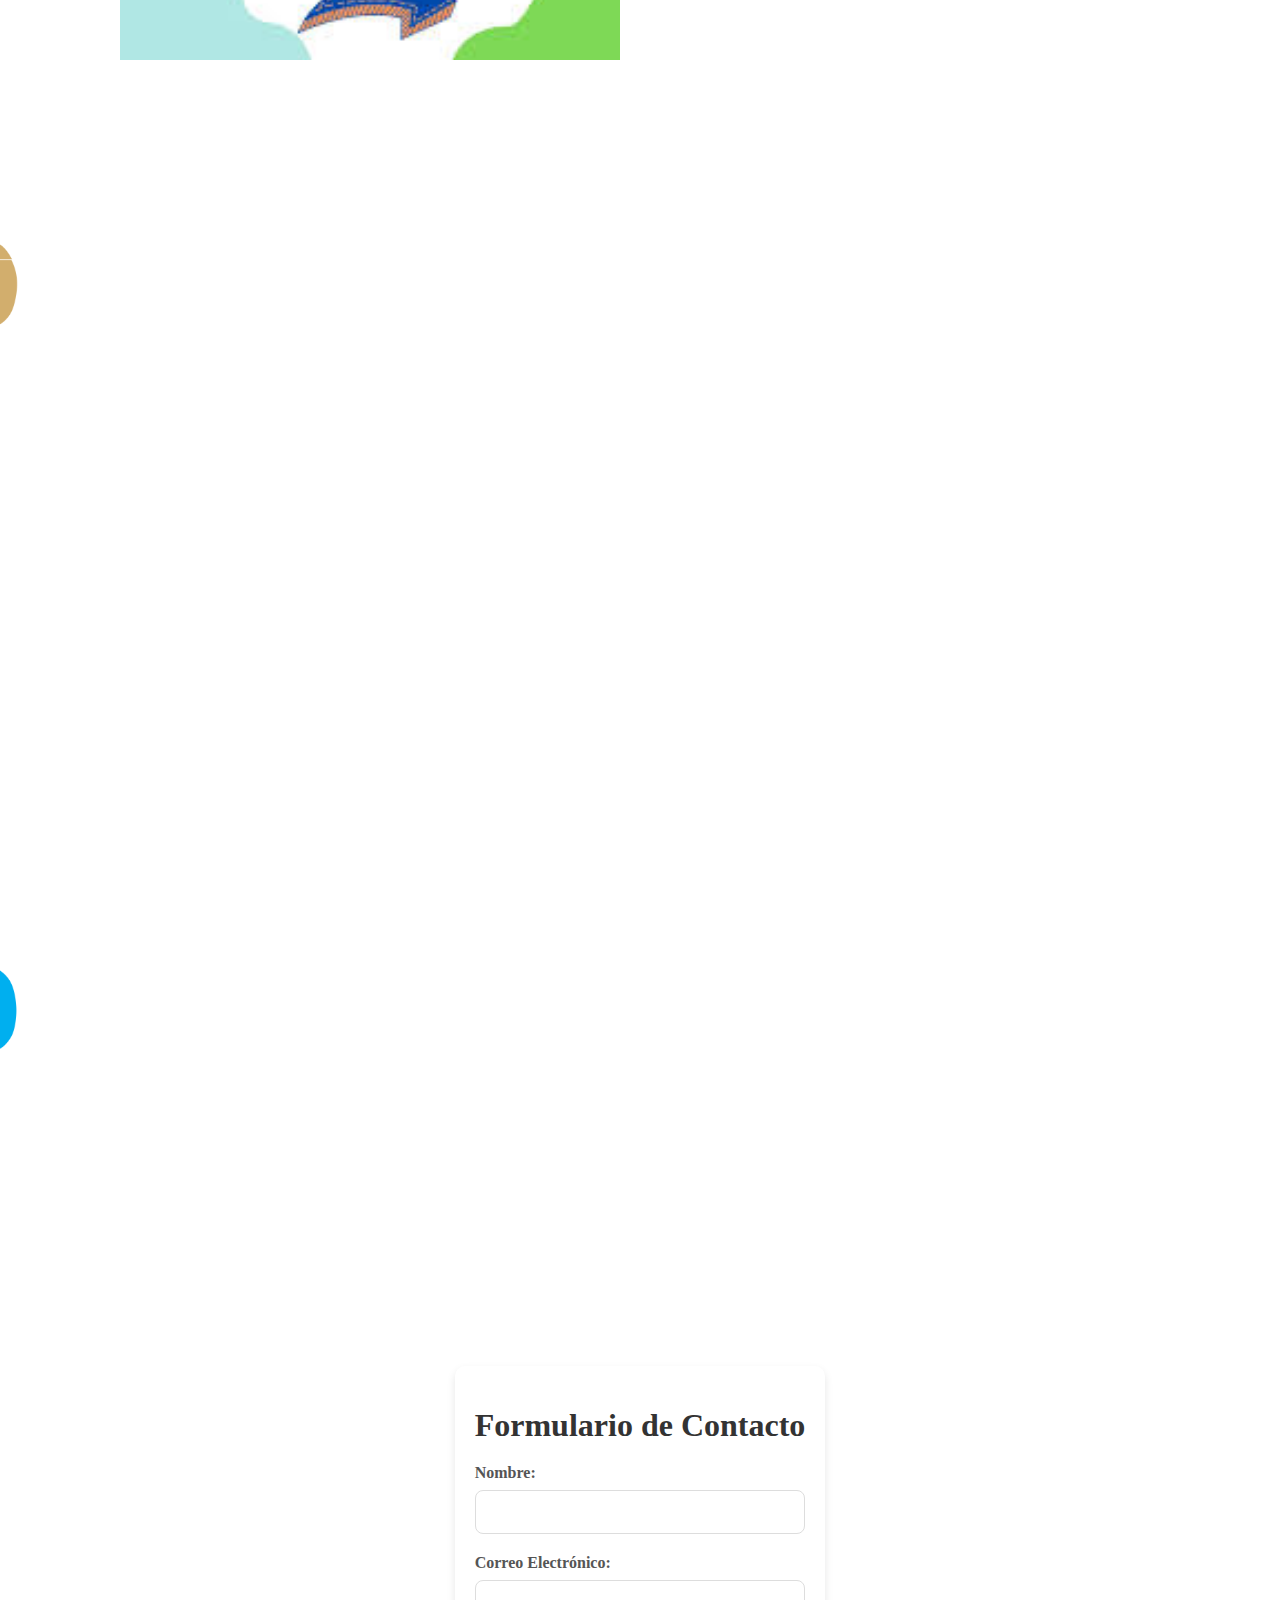
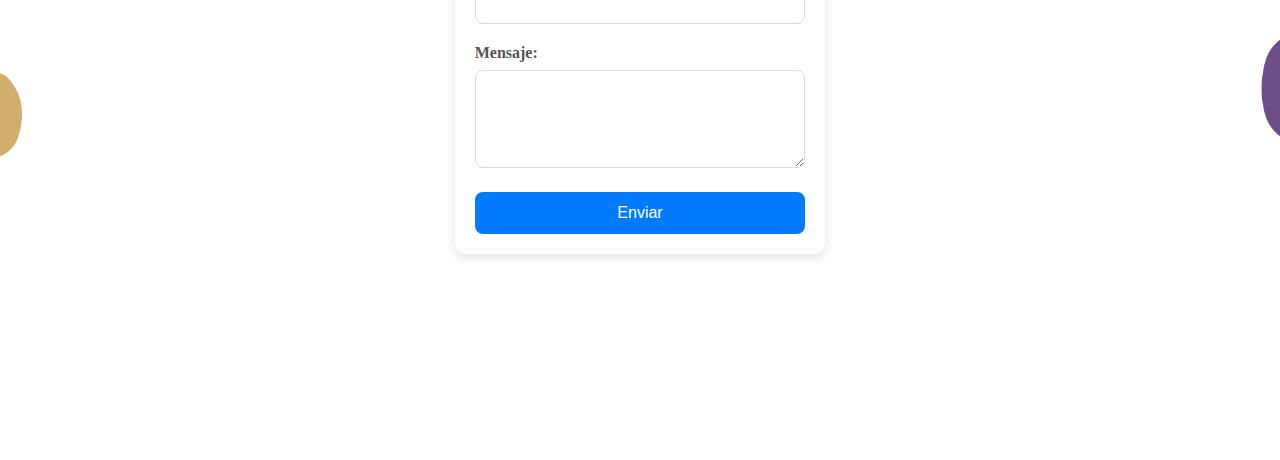
==== commit 7eda7d63: "Modifique la seccion Nosotros con info nueva" ====
--- a/index.html
+++ b/index.html
@@ -96,14 +96,24 @@
     <section class="nosotros">
         <div class="image">
             <img src="./img/images.jfif" alt="" >
+        </div>
+
+        <div class="textoContainer">
             <h1>Sobre nosotros</h1>
-            <p>Lorem ipsum dolor sit amet consectetur adipisicing elit. Aperiam nostrum quia omnis est ipsa illum beatae fuga doloribus distinctio, soluta dicta! Debitis eius necessitatibus illo aspernatur impedit veritatis, cum mollitia!</p>
-            <h1>Mision</h1>
-            <h1>Vision</h1>
-            <p>Lorem, ipsum dolor sit amet consectetur adipisicing elit. Temporibus quasi ex voluptas necessitatibus pariatur fuga atque! Reiciendis harum recusandae vero quidem labore eveniet necessitatibus similique expedita commodi quibusdam, nisi consequuntur.</p>
-            <p>Lorem ipsum dolor sit amet consectetur adipisicing elit. Iste repellendus hic alias odio ipsum aliquid ex laborum distinctio, atque reprehenderit, nemo mollitia iure omnis ratione quis animi blanditiis in magni.</p>
-            <h1>Mision</h1>
-            <p>Lorem ipsum dolor sit amet consectetur adipisicing elit. Iste repellendus hic alias odio ipsum aliquid ex laborum distinctio, atque reprehenderit, nemo mollitia iure omnis ratione quis animi blanditiis in magni.</p>
+            <p>Zona de Desarrollo nace
+            en el año 2021 a partir del deseo
+            de acompañar el desarrollo integral
+            de las infancias, adolescencias, adultez y vejez
+            con una mirada centrada en la subjetividad
+            de cada persona teniendo presente el contexto
+            socio-cultural que acontece.
+            </p>
+            <p>
+            El objetivo de aquí es desarrollar fortalezas, habilidades, 
+            auto conocernos en el aquí y ahora de una manera realista
+            y a la vez empática dando lugar al crecimiento del ser,
+            de quién soy, de cómo soy, y cual es mi lugar único e irrepetible
+            en el mundo.</p> 
         </div>
     </section>
 
--- a/style.css
+++ b/style.css
@@ -107,13 +107,33 @@
 
 .nosotros{
     display: flex;
-    justify-content: center;
+    justify-content: space-between;
     align-items: center;
     background-image: url('img/aboutusSection.png');
     background-size: cover; 
     background-position: center; 
-    flex-direction: column;
     height: 100vh;
+}
+
+/* Aca la idea es que haya un carrusel con imagenes de las actividades del lugar */
+.image{
+    width: 500px;
+    height: 500px;
+    display: flex;
+    background-color: transparent;
+    padding: 20px;
+}
+
+.textoContainer{
+    width: 500px;
+    height: 500px;
+    display: flex;
+    background-color: transparent;
+    display: inline;
+    padding: 20px;
+    font-family: "Kanit Medium";
+    color: black;
+    font-size: 20px;
 }
 
 .cursos{
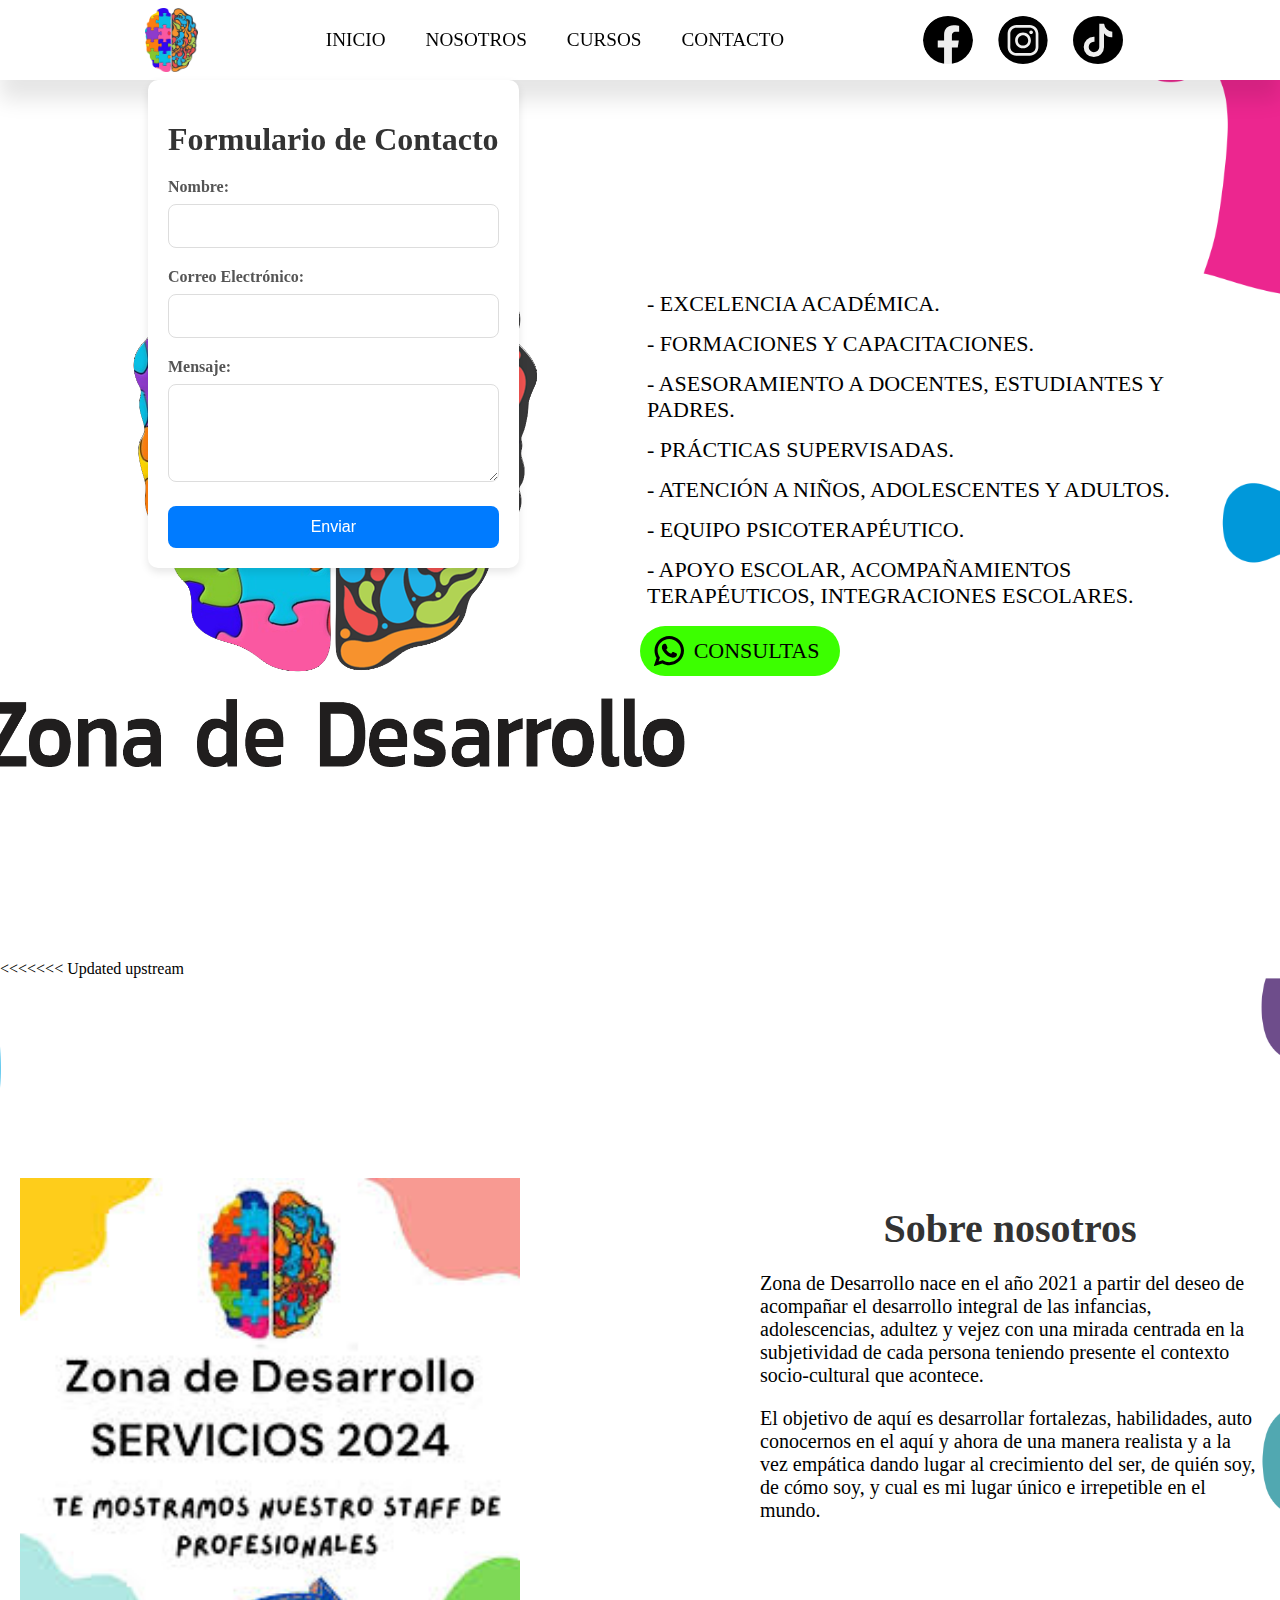
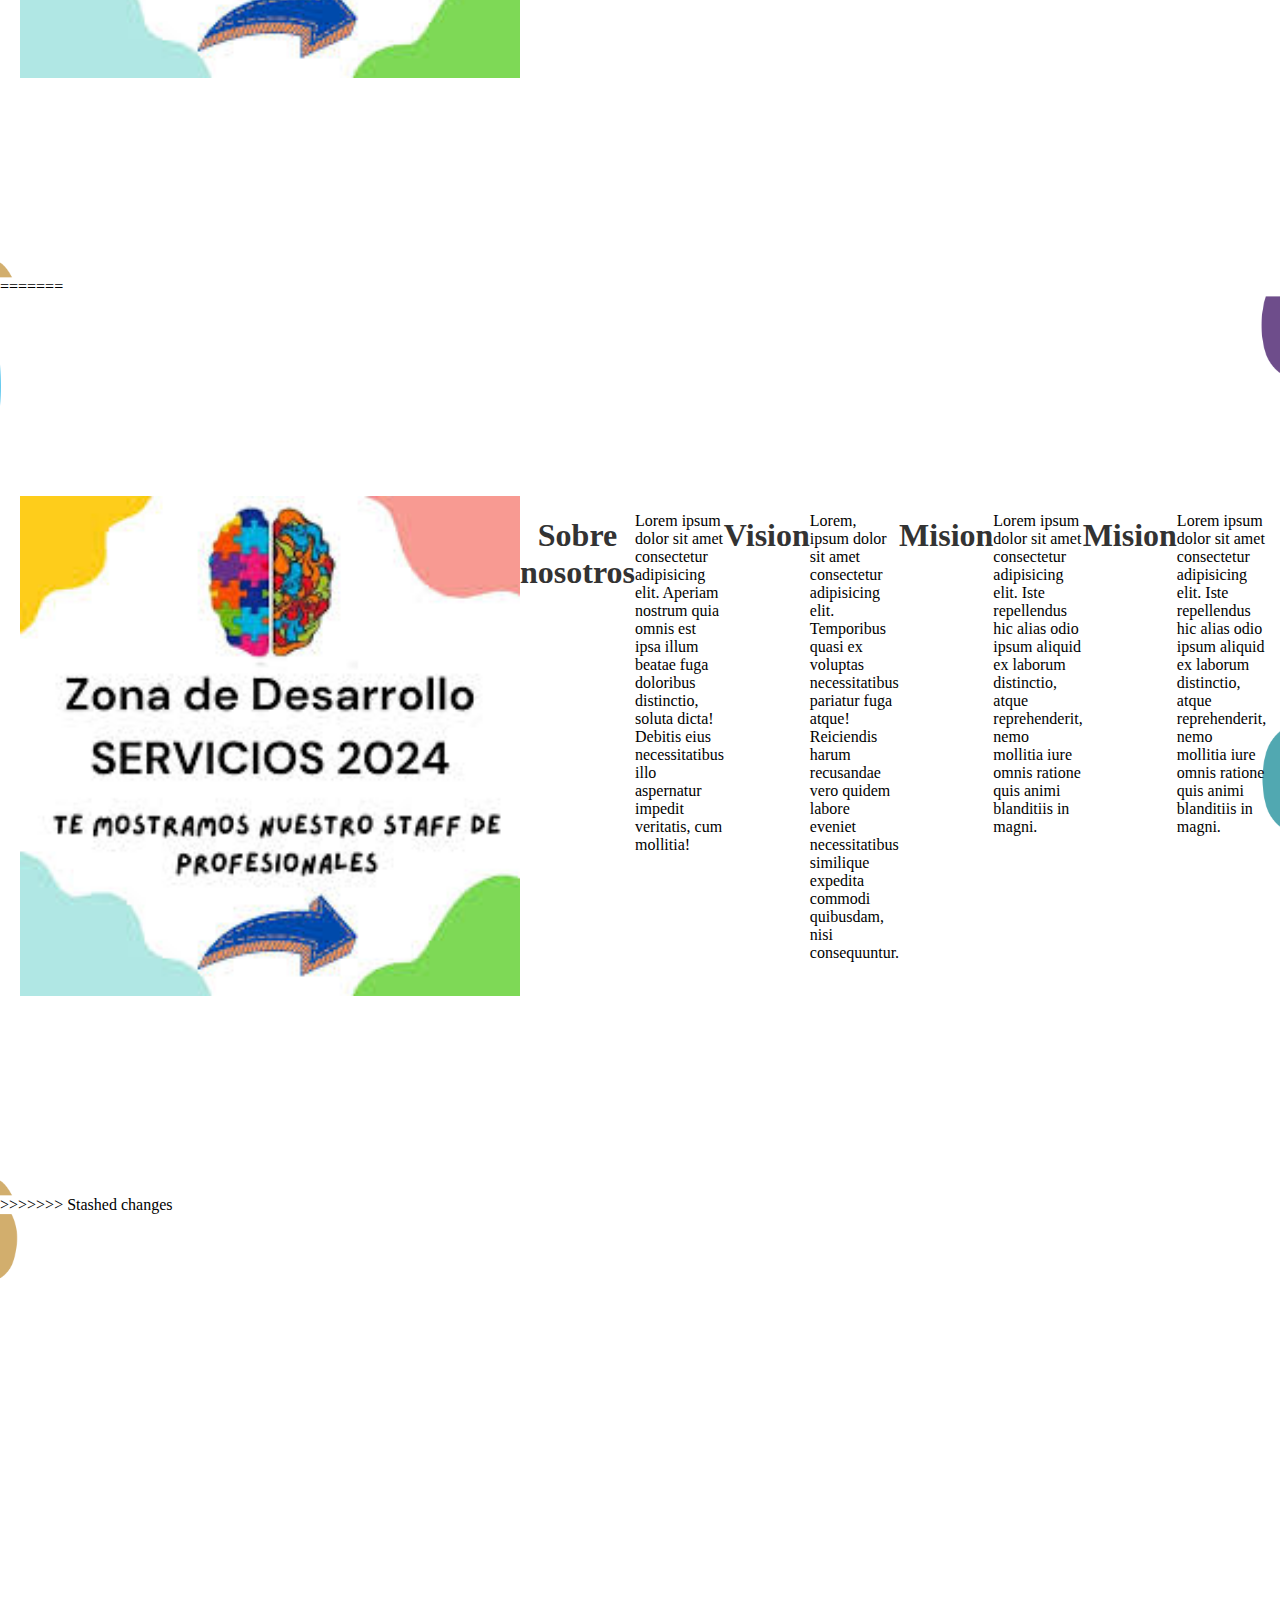
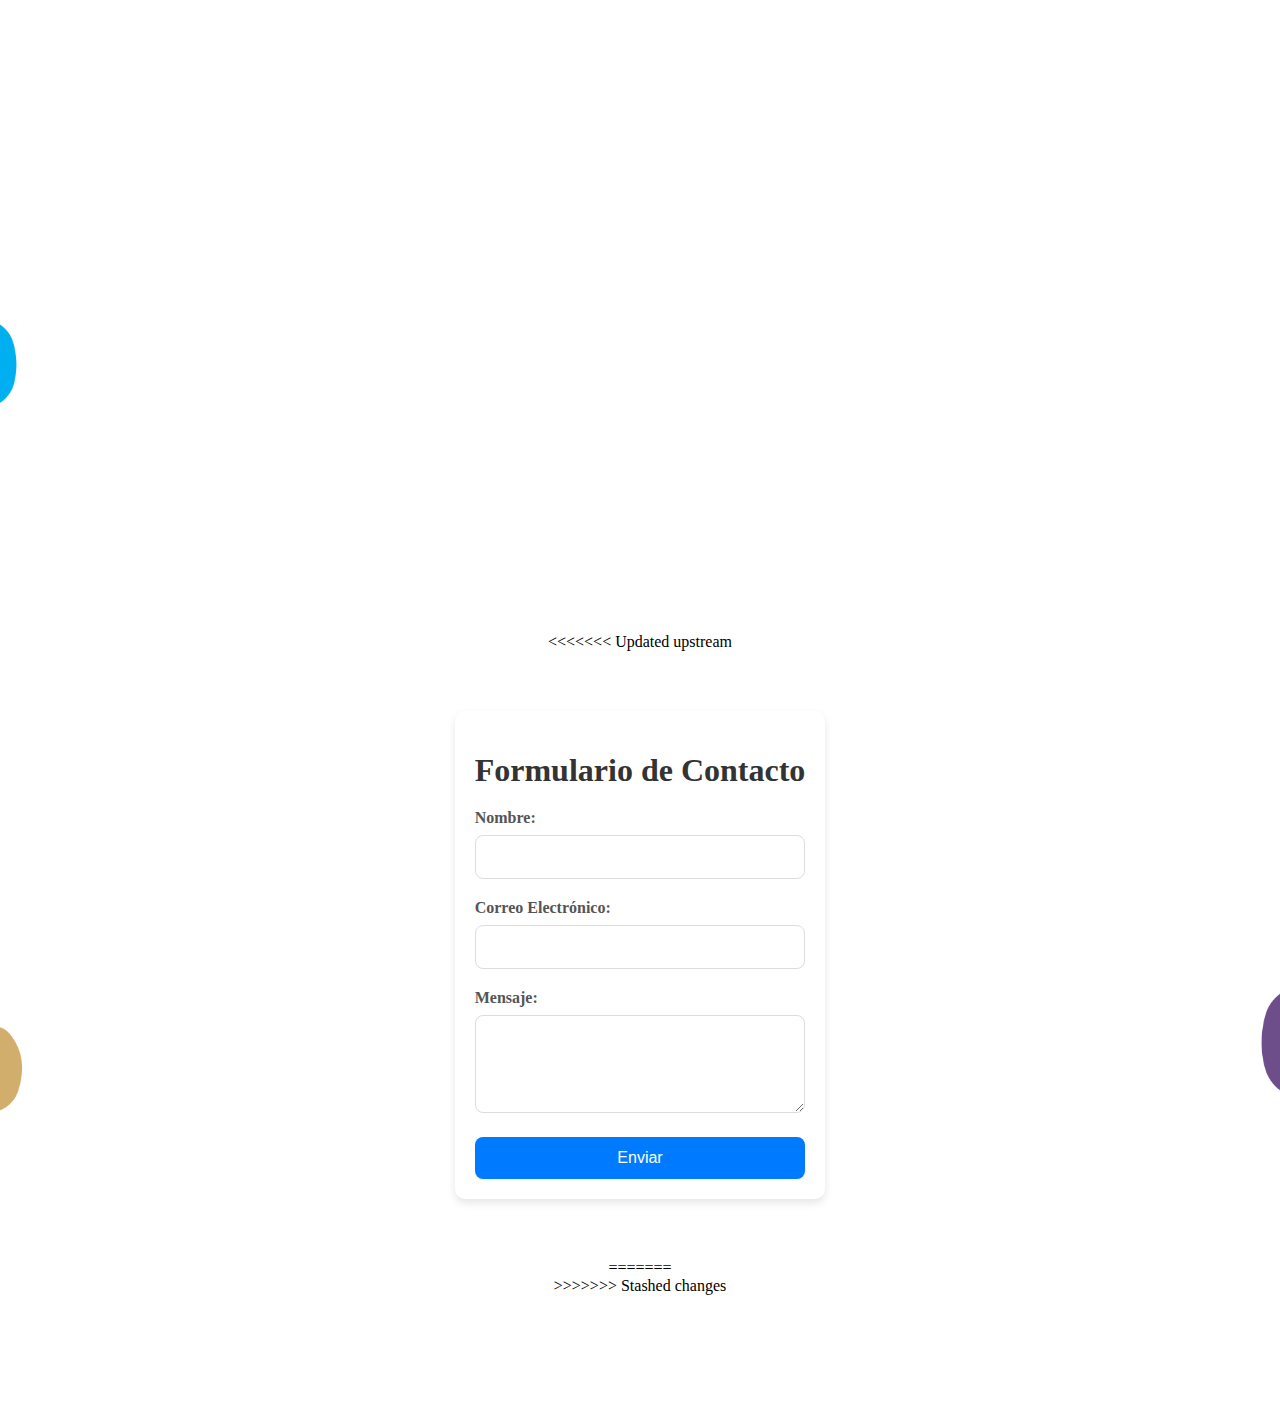
==== commit 323b924c: "animaciones y tipografía" ====
--- a/index.html
+++ b/index.html
@@ -89,10 +89,9 @@
                 <p>CONSULTAS</p>
             </button>
         </div>
-
-        
     </section>
 
+<<<<<<< Updated upstream
     <section class="nosotros">
         <div class="image">
             <img src="./img/images.jfif" alt="" >
@@ -116,12 +115,28 @@
             en el mundo.</p> 
         </div>
     </section>
+=======
+<section class="nosotros">
+    <div class="image">
+        <img src="./img/images.jfif" alt="" >
+        <h1>Sobre nosotros</h1>
+        <p>Lorem ipsum dolor sit amet consectetur adipisicing elit. Aperiam nostrum quia omnis est ipsa illum beatae fuga doloribus distinctio, soluta dicta! Debitis eius necessitatibus illo aspernatur impedit veritatis, cum mollitia!</p>
+        <h1>Vision</h1>
+        <p>Lorem, ipsum dolor sit amet consectetur adipisicing elit. Temporibus quasi ex voluptas necessitatibus pariatur fuga atque! Reiciendis harum recusandae vero quidem labore eveniet necessitatibus similique expedita commodi quibusdam, nisi consequuntur.</p>
+        <h1>Mision</h1>
+        <p>Lorem ipsum dolor sit amet consectetur adipisicing elit. Iste repellendus hic alias odio ipsum aliquid ex laborum distinctio, atque reprehenderit, nemo mollitia iure omnis ratione quis animi blanditiis in magni.</p>
+        <h1>Mision</h1>
+        <p>Lorem ipsum dolor sit amet consectetur adipisicing elit. Iste repellendus hic alias odio ipsum aliquid ex laborum distinctio, atque reprehenderit, nemo mollitia iure omnis ratione quis animi blanditiis in magni.</p>
+    </div>
+</section>
+>>>>>>> Stashed changes
 
     <section class="cursos">
 
     </section>
 
     <section class="contactos">
+<<<<<<< Updated upstream
         <div class="container">
             <h1>Formulario de Contacto</h1>
             <form action="https://formsubmit.co/lauta8942@gmail.com" method="POST">
@@ -140,6 +155,30 @@
                 <button class="button" type="submit">Enviar</button>
             </form>
         </div>
+=======
+        
+        <div class="datos">
+            <div class="container">
+                <h1>Formulario de Contacto</h1>
+                <form action="https://formsubmit.co/lauta8942@gmail.com" method="POST">
+                    <div class="form-group">
+                        <label for="nombre">Nombre:</label>
+                        <input type="text" id="nombre" name="nombre" required>
+                    </div>
+                    <div class="form-group">
+                        <label for="email">Correo Electrónico:</label>
+                        <input type="email" id="email" name="email" required>
+                    </div>
+                    <div class="form-group">
+                        <label for="mensaje">Mensaje:</label>
+                        <textarea id="mensaje" name="mensaje" rows="4" required></textarea>
+                    </div>
+                    <button class="button" type="submit">Enviar</button>
+                </form>
+            </div>
+        </div>
+        
+>>>>>>> Stashed changes
     </section>
 </body>
 </html>--- a/style.css
+++ b/style.css
@@ -285,6 +285,7 @@
 
 }
 
+<<<<<<< Updated upstream
 /* -------------------------NOSOTROS------------------------------- */
 .nosotros{
     display: flex;
@@ -384,4 +385,8 @@
 .datos iframe {
     width: 500px;
     height: 300px;
-}+}
+=======
+
+
+>>>>>>> Stashed changes
